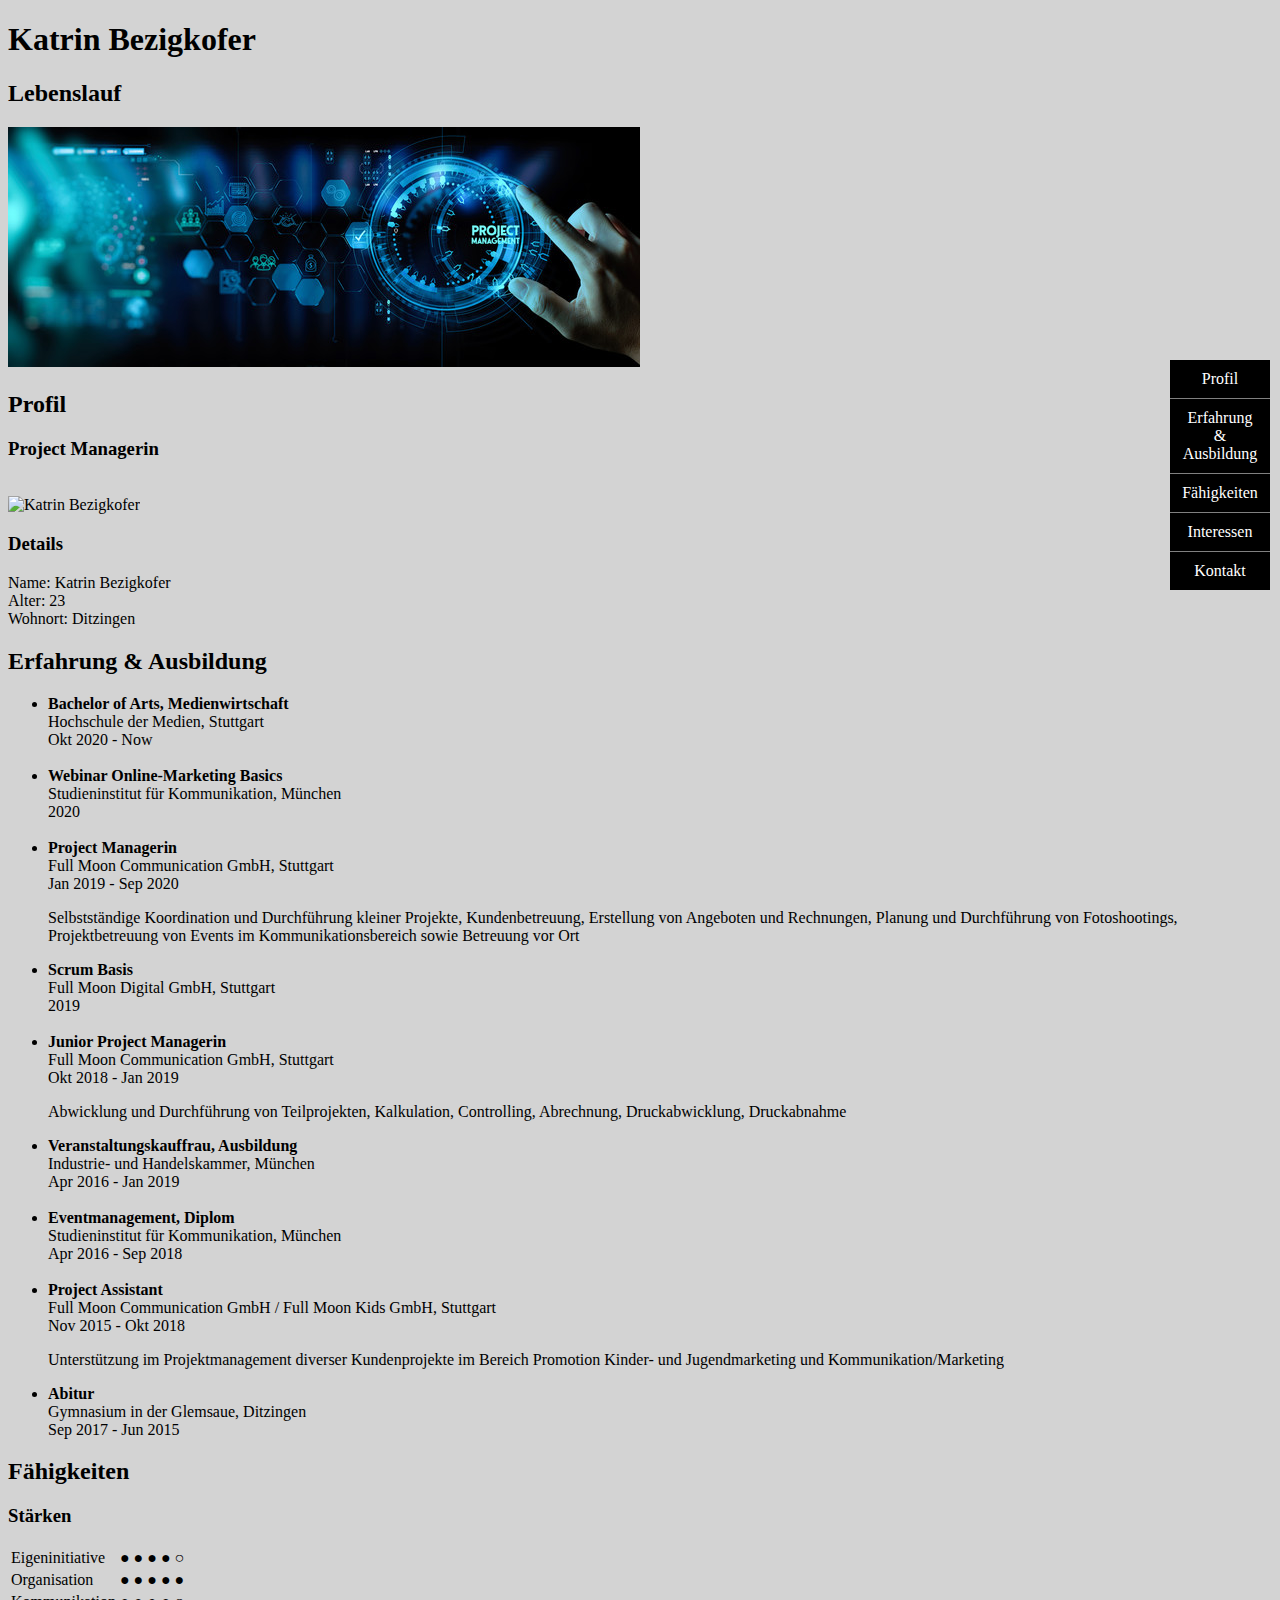
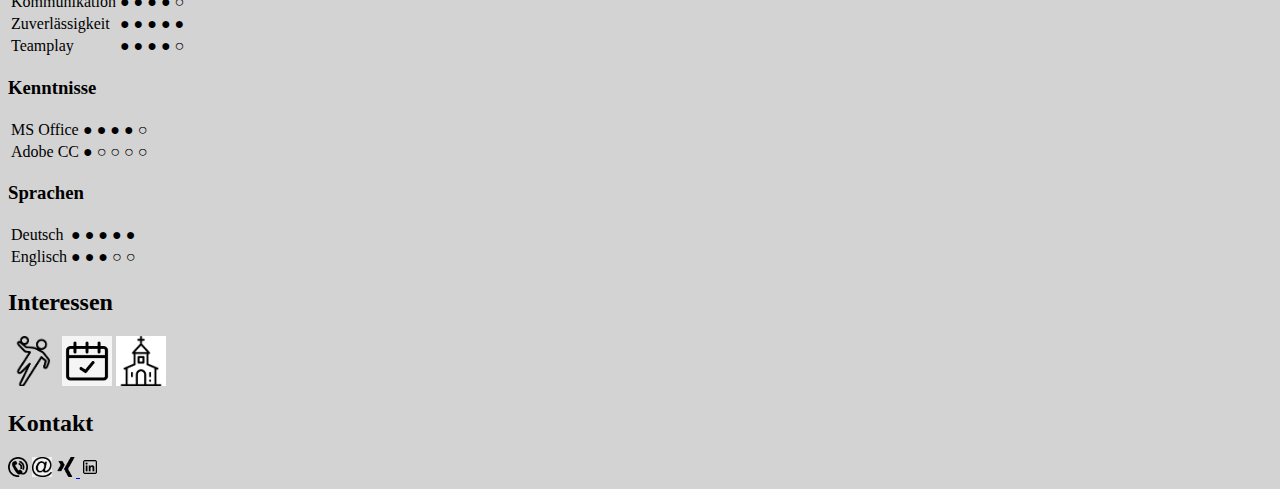
==== index.html @ ade39b4f "Grundgerüst landingpage erstellt" ====
<!DOCTYPE html>
<html>
    <head >
        <link rel="stylesheet" href="test.css">
        <title>Katrin Bezigkofer</title>
        <meta name="viewport" content="width=device-width,initial-scale=1.0"/>
        <ul id="navigation-list">
            <li>Profil</li>
            <li>Erfahrung & Ausbildung</li>
            <li>Fähigkeiten</li>
            <li>Interessen</li>
            <li>Kontakt</li>
        </ul>
    </head>
    <body>
        <h1>Katrin Bezigkofer</h1>
        <h2>Lebenslauf</h2>
        <img src="projectmanagement.jpg" alt="project management"/> 
        <div id="Profil">
            <h2>Profil</h2>
            <h3>Project Managerin</h3> <br>
            <img src="IMG_3580.JPG" alt="Katrin Bezigkofer" width="240" height="320"/> <br>
            <h3>Details</h3>
            <p>Name: Katrin Bezigkofer <br>
                Alter: 23 <br>
                Wohnort: Ditzingen
            </p>
        </div>
        <div id="Erfahrungen & Ausbildung">
            <h2>Erfahrung & Ausbildung</h2>
            <ul>
                <li><b>Bachelor of Arts, Medienwirtschaft</b>
                    <br>Hochschule der Medien, Stuttgart
                    <br>Okt 2020 - Now
                </li>
                <br>
                <li><b>Webinar Online-Marketing Basics</b>
                    <br>Studieninstitut für Kommunikation, München
                    <br>2020
                </li>
                <br>
                <li><b>Project Managerin</b>
                    <br>Full Moon Communication GmbH, Stuttgart
                    <br>Jan 2019 - Sep 2020
                    <p>Selbstständige Koordination und Durchführung
                        kleiner Projekte, Kundenbetreuung, Erstellung von
                        Angeboten und Rechnungen, Planung und
                        Durchführung von Fotoshootings,
                        Projektbetreuung von Events im
                        Kommunikationsbereich sowie Betreuung vor Ort</p>
                </li>
                <li><b>Scrum Basis</b>
                    <br>Full Moon Digital GmbH, Stuttgart
                    <br>2019
                </li>
                <br>
                <li><b>Junior Project Managerin</b>
                    <br>Full Moon Communication GmbH, Stuttgart
                    <br>Okt 2018 - Jan 2019
                    <p>Abwicklung und Durchführung von Teilprojekten,
                        Kalkulation, Controlling, Abrechnung,
                        Druckabwicklung, Druckabnahme</p>
                </li>
                <li><b>Veranstaltungskauffrau, Ausbildung</b>
                    <br>Industrie- und Handelskammer, München
                    <br>Apr 2016 - Jan 2019
                </li>
                <br>
                <li><b>Eventmanagement, Diplom</b>
                    <br>Studieninstitut für Kommunikation, München
                    <br>Apr 2016 - Sep 2018
                </li>
                <br>
                <li><b>Project Assistant</b>
                    <br>Full Moon Communication GmbH / Full Moon Kids GmbH, Stuttgart
                    <br>Nov 2015 - Okt 2018
                    <p>Unterstützung im Projektmanagement diverser
                        Kundenprojekte im Bereich Promotion Kinder- und
                        Jugendmarketing und Kommunikation/Marketing</p>
                </li>
                <li><b>Abitur</b>
                    <br>Gymnasium in der Glemsaue, Ditzingen
                    <br>Sep 2017 - Jun 2015
                </li>
            </ul>
        </div>
        <div id="Fähigkeiten, Stärken, Kenntnisse, Sprachen">
            <h2>Fähigkeiten</h2>
            <h3>Stärken</h3>
            <table> 
                <tr>
                    <td>Eigeninitiative</td>
                    <td>&#9679; &#9679; &#9679; &#9679; &#9675;</td>
                </tr>
                <tr>
                    <td>Organisation</td>
                    <td>&#9679; &#9679; &#9679; &#9679; &#9679;</td>
                </tr>
                <tr>
                    <td>Kommunikation</td>
                    <td>&#9679; &#9679; &#9679; &#9679; &#9675;</td>
                </tr>
                <tr>
                    <td>Zuverlässigkeit</td>
                    <td>&#9679; &#9679; &#9679; &#9679; &#9679;</td>
                </tr>
                <tr>
                    <td>Teamplay</td>
                    <td>&#9679; &#9679; &#9679; &#9679; &#9675;</td>
                </tr>
            </table>
            </p>
            <h3>Kenntnisse</h3>
            <table> 
                <tr>
                    <td>MS Office</td>
                    <td>&#9679; &#9679; &#9679; &#9679; &#9675;</td>
                </tr>
                <tr>
                    <td>Adobe CC</td>
                    <td>&#9679; &#9675; &#9675; &#9675; &#9675;</td>
            </table>
            <h3>Sprachen</h3>
            <table> 
                <tr>
                    <td>Deutsch</td>
                    <td>&#9679; &#9679; &#9679; &#9679; &#9679;</td>
                </tr>
                <tr>
                    <td>Englisch</td>
                    <td>&#9679; &#9679; &#9679; &#9675; &#9675;</td>
            </table>
        </div>
        <div id="Interessen">
            <h2>Interessen</h2>
            <img src="handball_icon.PNG" alt="Handballspieler" width="50" height="50"/>
            <img src="events_icon.JPG" alt="Kalender" width="50" height="50"/> 
            <img src="kirche_icon.png" alt="Kirche" width="50" height="50"/>
        </div>
    </body>
    <footer>
        <div id="Kontakt">
            <h2>Kontakt</h2>
            <img src="telefon_icon.png" alt="Telefonnummer" width="20" height="20"/>
            <img src="mail_icon.png" alt="Mail-Adresse" width="20" height="20"/>
            <a href="https://www.xing.com/profile/Katrin_Bezigkofer/cv"><img src="xing_icon.png" alt="Xing-Account" width="20" height="20"/>
            <a href="https://www.linkedin.com/in/katrin-bezigkofer-0893711ab"><img src="linkedin_icon.png" alt="LinkedIn-Account" width="20" height="20"/>
        </div>
    </footer>
</html>
---- test.css ----
body {
    background-color: lightgray;
}

#navigation-list {
    width: 100px;
    margin: 0;
    padding: 0;
    position: fixed; 
    top: 40%; 
    right: 10px; 
}

#navigation-list li {
    text-align: center;
    display: block;
    color: white;
    background-color: black;
    border-bottom: 1px solid gray;
    padding: 10px;
}

#navigation-list li:last-child {
    border-bottom: none;
}
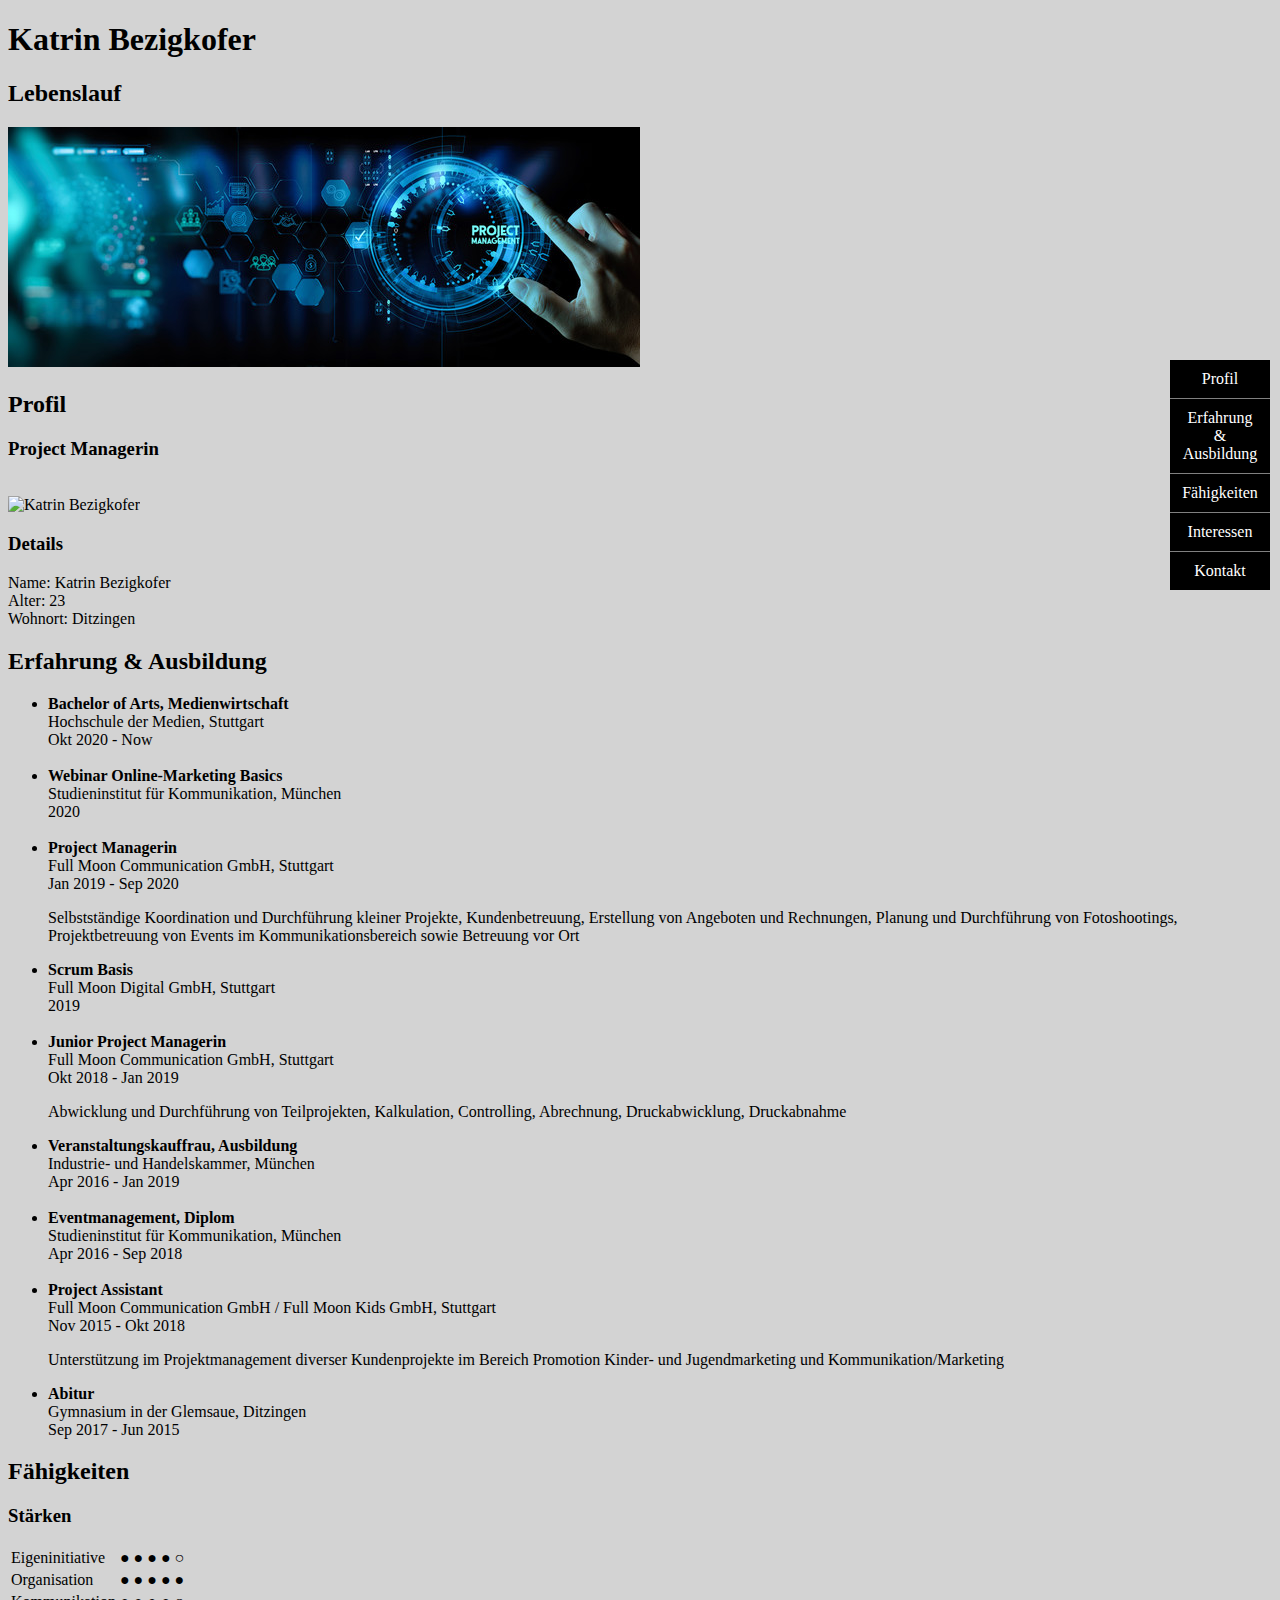
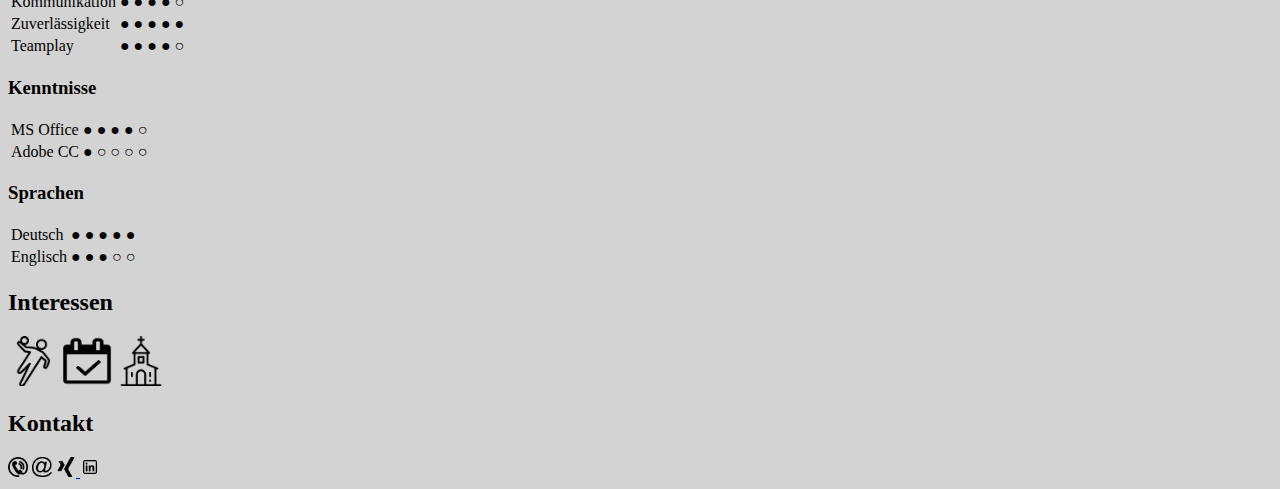
==== commit 0faa4c85: "icons Interessen freigestellt" ====
--- a/index.html
+++ b/index.html
@@ -134,8 +134,8 @@
         <div id="Interessen">
             <h2>Interessen</h2>
             <img src="handball_icon.PNG" alt="Handballspieler" width="50" height="50"/>
-            <img src="events_icon.JPG" alt="Kalender" width="50" height="50"/> 
-            <img src="kirche_icon.png" alt="Kirche" width="50" height="50"/>
+            <img src="icon_events.png" alt="Kalender" width="50" height="50"/> 
+            <img src="icon_kirche.png" alt="Kirche" width="50" height="50"/>
         </div>
     </body>
     <footer>
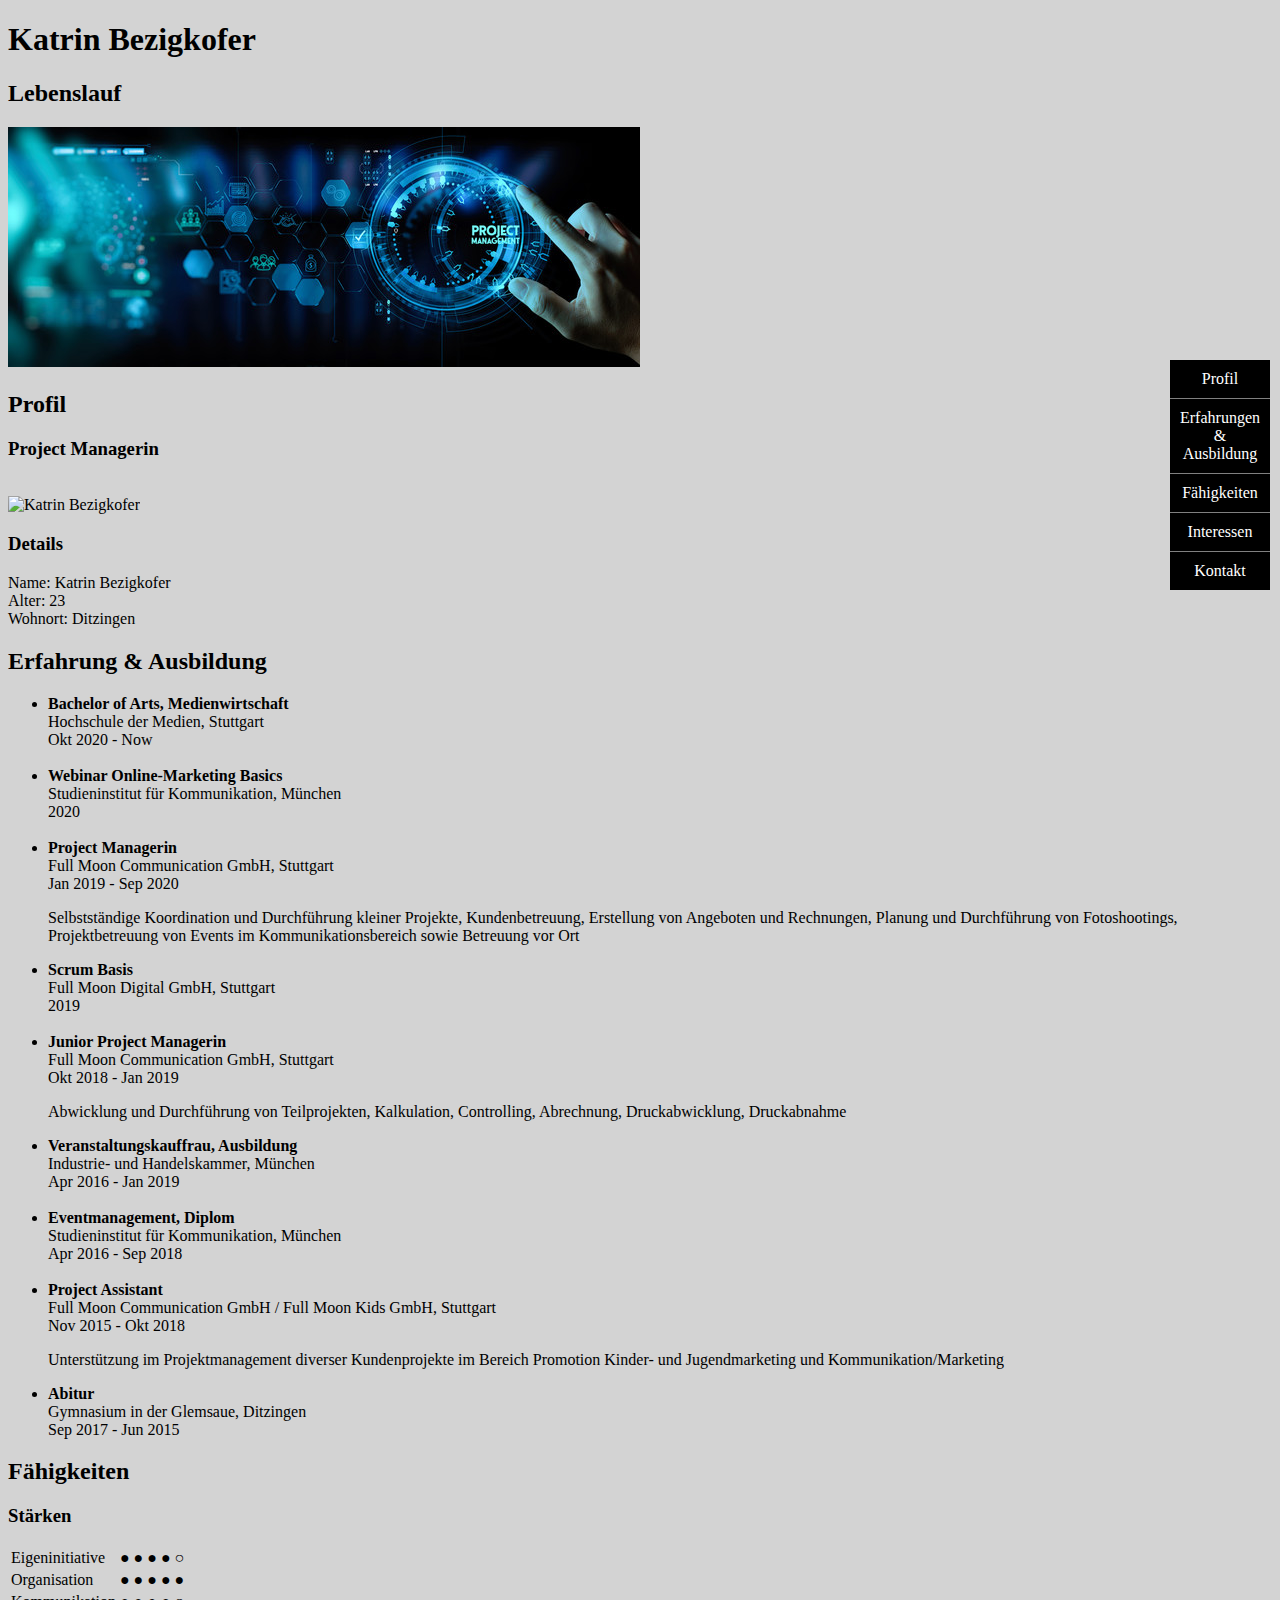
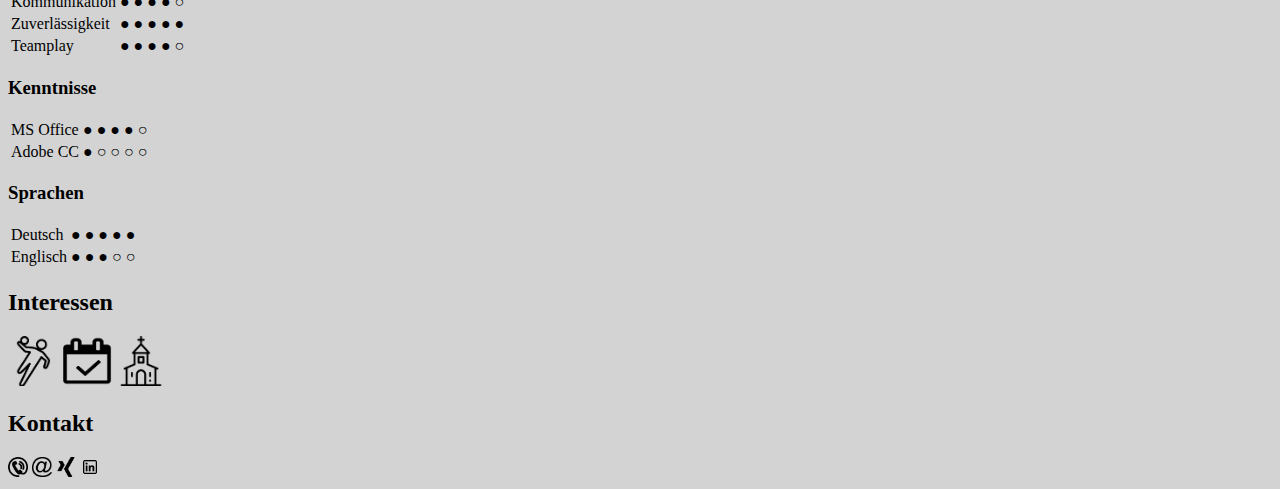
==== commit c8fc0c76: "Navigation Verlinkungen hinzugefügt" ====
--- a/index.html
+++ b/index.html
@@ -5,11 +5,12 @@
         <title>Katrin Bezigkofer</title>
         <meta name="viewport" content="width=device-width,initial-scale=1.0"/>
         <ul id="navigation-list">
-            <li>Profil</li>
-            <li>Erfahrung & Ausbildung</li>
-            <li>Fähigkeiten</li>
-            <li>Interessen</li>
-            <li>Kontakt</li>
+            <li><a href="#Profil">Profil</a>
+            </li>
+            <li><a href="#Erfahrungen & Ausbildung">Erfahrungen & Ausbildung</a></li>
+            <li><a href="#Fähigkeiten">Fähigkeiten</a></li>
+            <li><a href="#Interessen">Interessen</a></li>
+            <li><a href="#Kontakt">Kontakt</a></li>
         </ul>
     </head>
     <body>
@@ -84,7 +85,7 @@
                 </li>
             </ul>
         </div>
-        <div id="Fähigkeiten, Stärken, Kenntnisse, Sprachen">
+        <div id="Fähigkeiten">
             <h2>Fähigkeiten</h2>
             <h3>Stärken</h3>
             <table> 
--- a/test.css
+++ b/test.css
@@ -20,6 +20,17 @@
     padding: 10px;
 }
 
+#navigation-list li a {
+    list-style-type: none;
+}
+
 #navigation-list li:last-child {
     border-bottom: none;
 }
+
+a {
+    color:white;
+    text-decoration: none; /* no underline */
+    width: 100%;
+    height: 100%;
+  }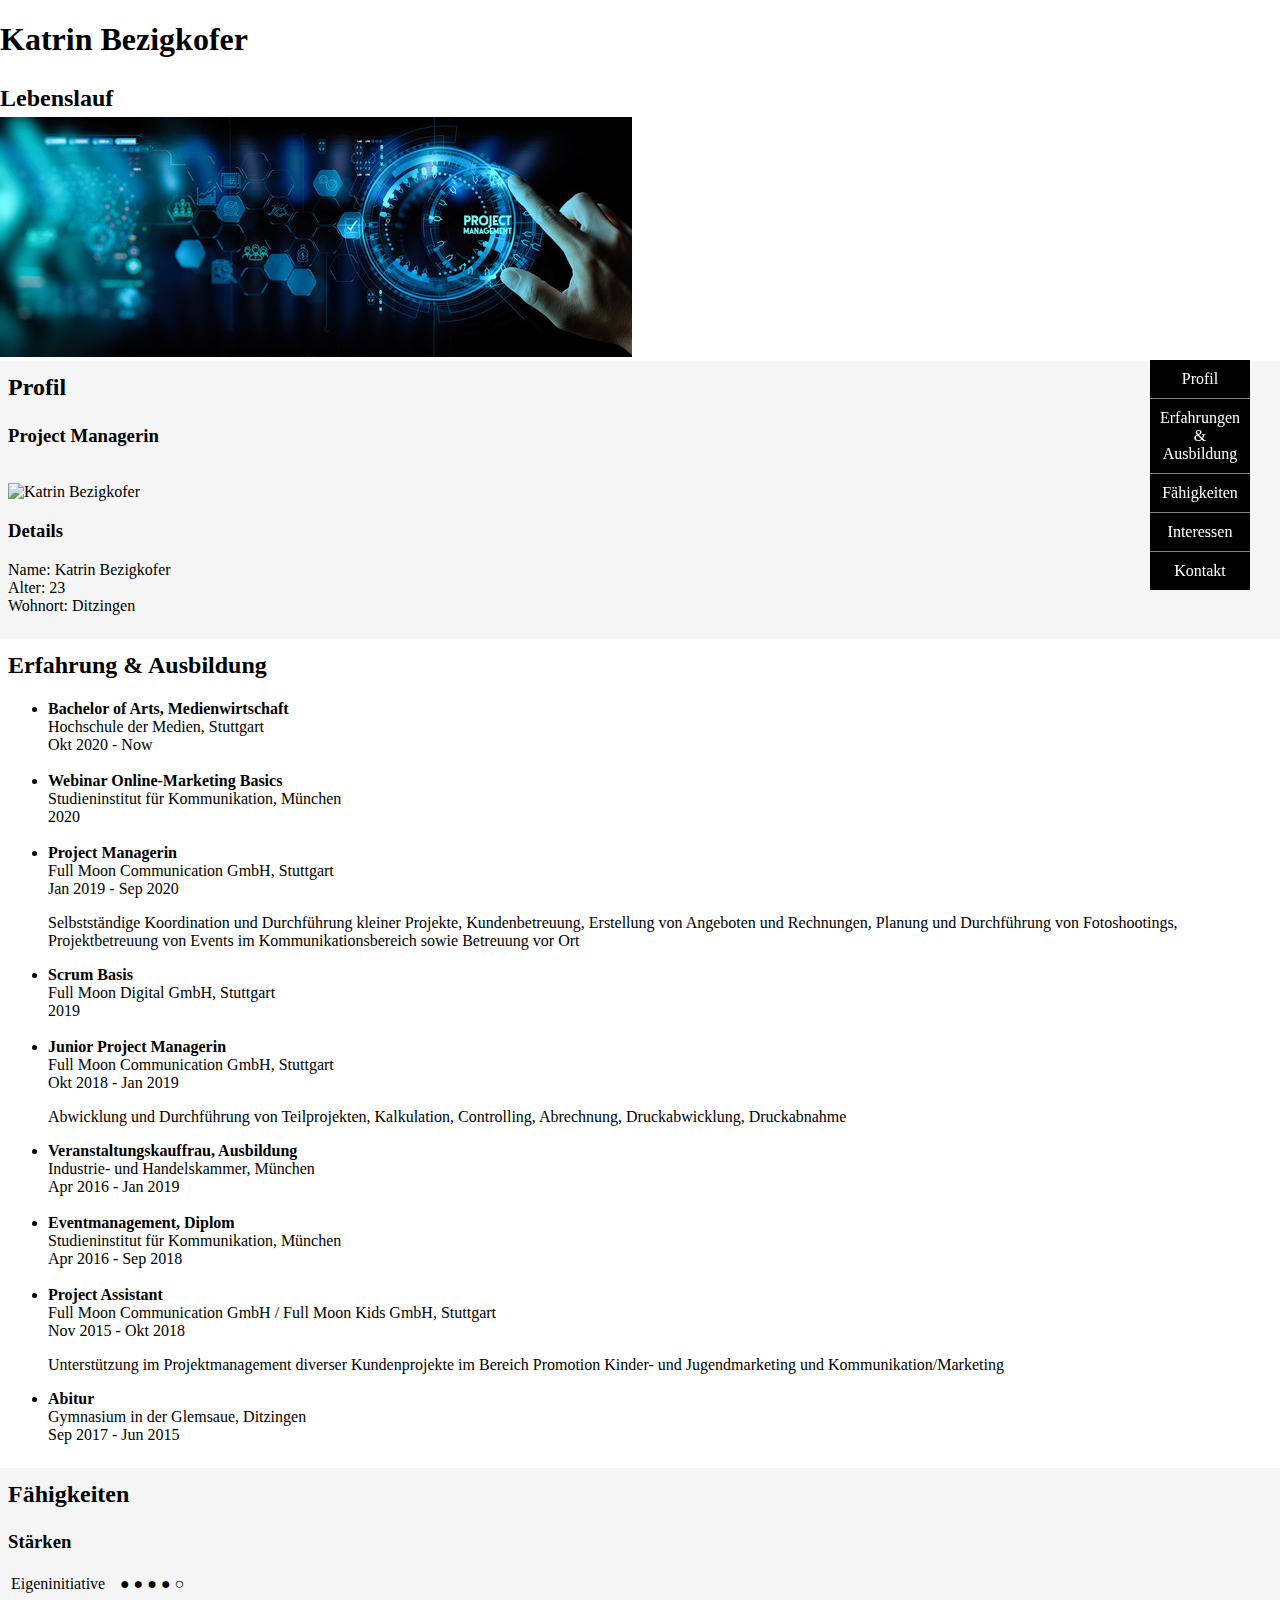
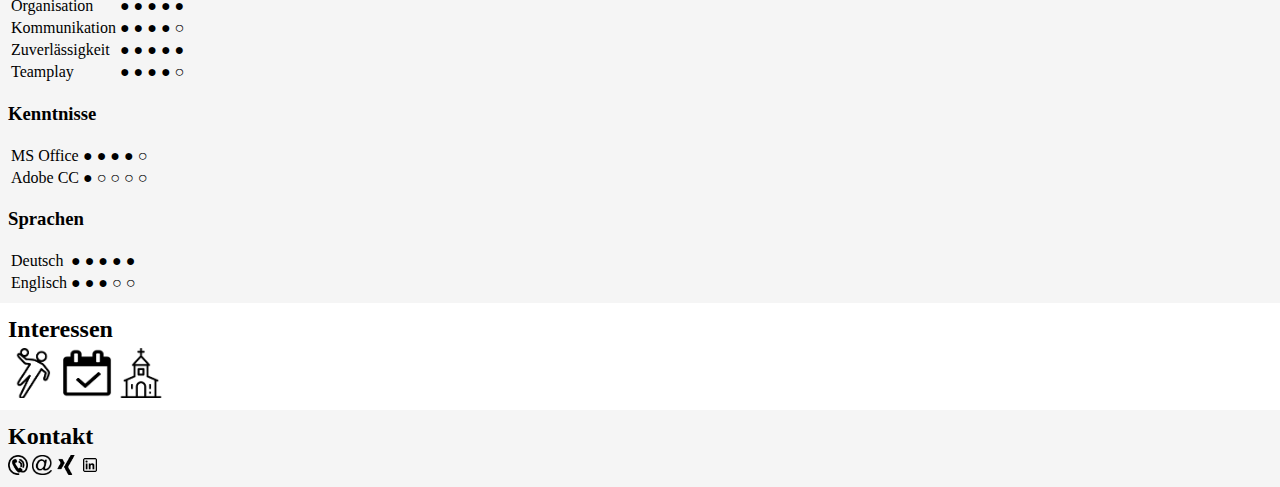
==== commit 7054d00d: "Navigationsleiste farblich angepasst, Blocksätze farblich angepasst" ====
--- a/index.html
+++ b/index.html
@@ -4,20 +4,19 @@
         <link rel="stylesheet" href="test.css">
         <title>Katrin Bezigkofer</title>
         <meta name="viewport" content="width=device-width,initial-scale=1.0"/>
-        <ul id="navigation-list">
-            <li><a href="#Profil">Profil</a>
-            </li>
-            <li><a href="#Erfahrungen & Ausbildung">Erfahrungen & Ausbildung</a></li>
-            <li><a href="#Fähigkeiten">Fähigkeiten</a></li>
-            <li><a href="#Interessen">Interessen</a></li>
-            <li><a href="#Kontakt">Kontakt</a></li>
+        <ul class="navigation-list">
+            <a href="#Profil"><li>Profil</li></a>
+            <a href="#Erfahrungen & Ausbildung"><li>Erfahrungen & Ausbildung</li></a>
+            <a href="#Fähigkeiten"><li>Fähigkeiten</li></a>
+            <a href="#Interessen"><li>Interessen</li></a>
+            <a href="#Kontakt"><li>Kontakt</li></a>
         </ul>
     </head>
     <body>
         <h1>Katrin Bezigkofer</h1>
         <h2>Lebenslauf</h2>
-        <img src="projectmanagement.jpg" alt="project management"/> 
-        <div id="Profil">
+        <img src="projectmanagement.jpg" alt="project management"/>     
+        <div class="light-background" id="Profil">
             <h2>Profil</h2>
             <h3>Project Managerin</h3> <br>
             <img src="IMG_3580.JPG" alt="Katrin Bezigkofer" width="240" height="320"/> <br>
@@ -85,7 +84,7 @@
                 </li>
             </ul>
         </div>
-        <div id="Fähigkeiten">
+        <div class="light-background" id="Fähigkeiten">
             <h2>Fähigkeiten</h2>
             <h3>Stärken</h3>
             <table> 
@@ -140,7 +139,7 @@
         </div>
     </body>
     <footer>
-        <div id="Kontakt">
+        <div class="light-background" id="Kontakt">
             <h2>Kontakt</h2>
             <img src="telefon_icon.png" alt="Telefonnummer" width="20" height="20"/>
             <img src="mail_icon.png" alt="Mail-Adresse" width="20" height="20"/>
--- a/test.css
+++ b/test.css
@@ -1,36 +1,59 @@
-body {
-    background-color: lightgray;
+body{
+    margin:0;
 }
 
-#navigation-list {
+div{
+    padding: 8px;
+    margin: 0;
+}
+
+h2 {
+    margin:0;
+    padding-top: 5px;
+    padding-bottom: 5px;
+}
+
+.light-background {
+    background-color: whitesmoke;
+}
+
+.navigation-list {
     width: 100px;
     margin: 0;
     padding: 0;
     position: fixed; 
     top: 40%; 
-    right: 10px; 
+    right: 30px; 
 }
 
-#navigation-list li {
+.navigation-list a li {
     text-align: center;
     display: block;
     color: white;
     background-color: black;
-    border-bottom: 1px solid gray;
     padding: 10px;
 }
 
-#navigation-list li a {
-    list-style-type: none;
+.navigation-list a li:hover {
+    background-color: #66CCCC;
+    color: black;
 }
 
-#navigation-list li:last-child {
+.navigation-list a {
+    margin: 0px;
+    display: block; 
+    width: 100%; 
+    height: 100%;
+    border-bottom: 1px solid grey;
+}
+
+.navigation-list a:last-child {
     border-bottom: none;
 }
 
 a {
     color:white;
-    text-decoration: none; /* no underline */
+    text-decoration: none;
     width: 100%;
     height: 100%;
-  }+}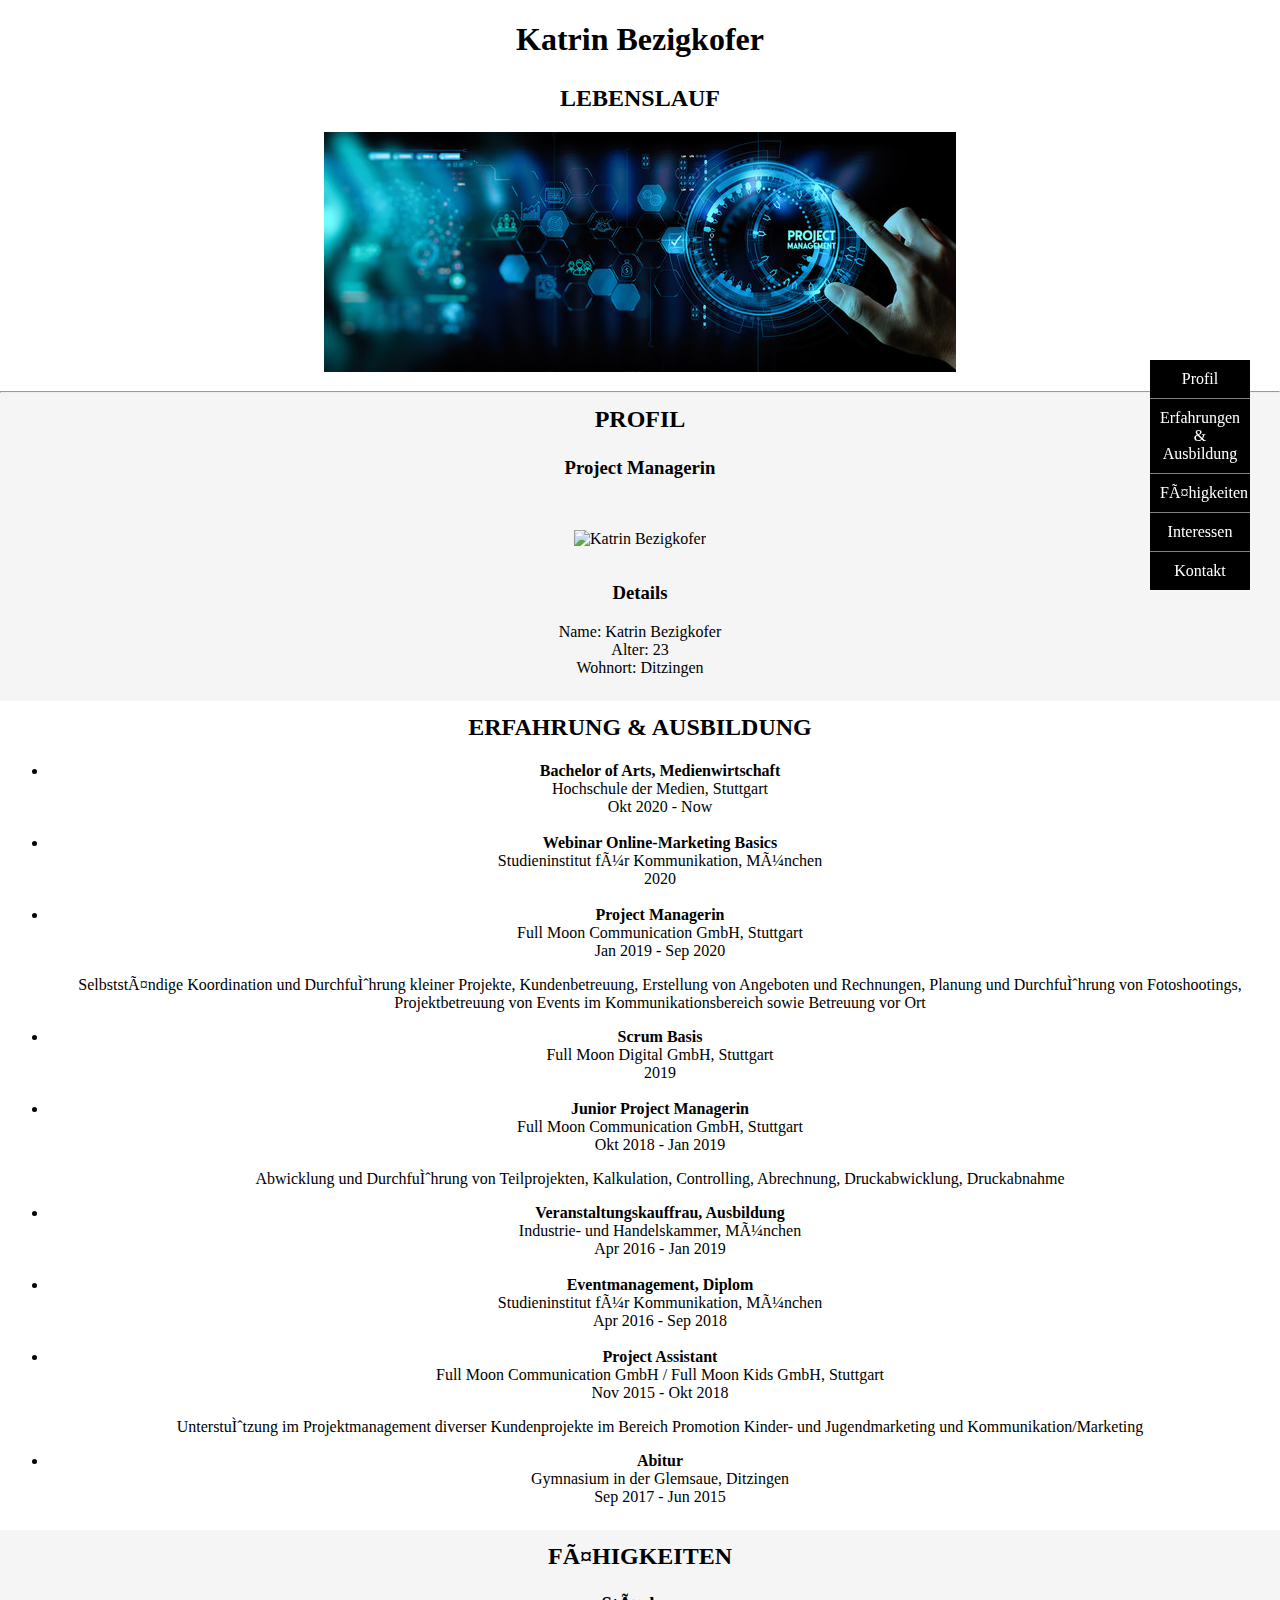
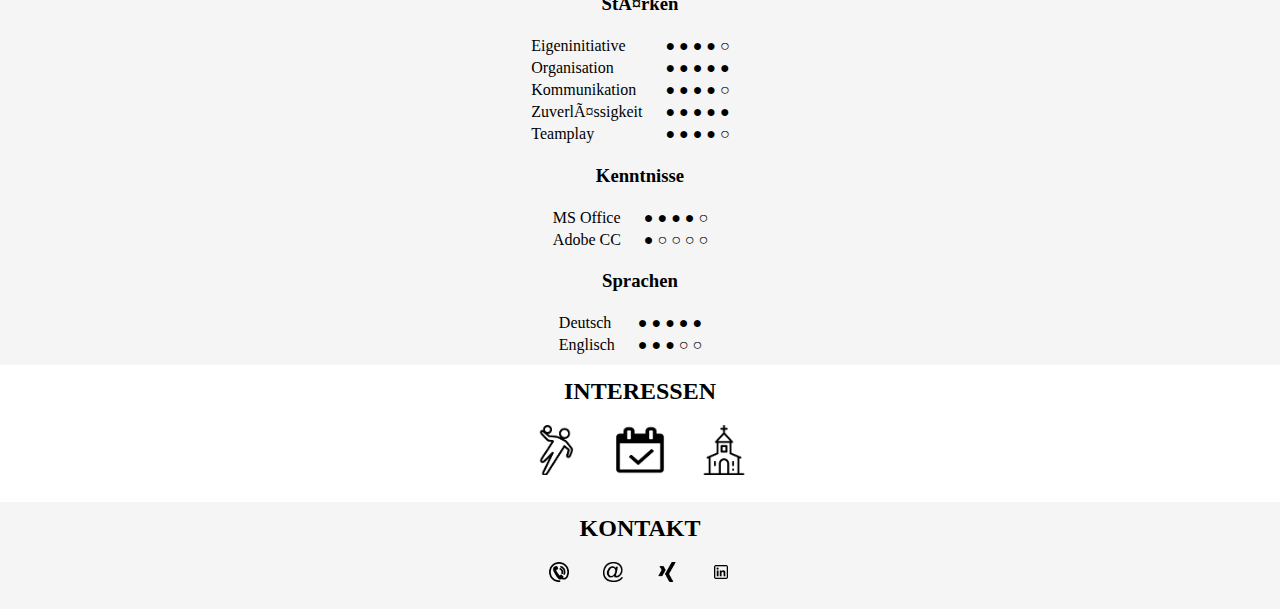
==== commit b927e928: "zentriert, Abstand bei Bildern eingefügt, div in section geändert, b in strong geänderrt, Schriftart" ====
--- a/index.html
+++ b/index.html
@@ -3,7 +3,11 @@
     <head >
         <link rel="stylesheet" href="test.css">
         <title>Katrin Bezigkofer</title>
+        <meta charset=utf-8">
         <meta name="viewport" content="width=device-width,initial-scale=1.0"/>
+    </head>
+
+    <body>
         <ul class="navigation-list">
             <a href="#Profil"><li>Profil</li></a>
             <a href="#Erfahrungen & Ausbildung"><li>Erfahrungen & Ausbildung</li></a>
@@ -11,35 +15,38 @@
             <a href="#Interessen"><li>Interessen</li></a>
             <a href="#Kontakt"><li>Kontakt</li></a>
         </ul>
-    </head>
-    <body>
+
         <h1>Katrin Bezigkofer</h1>
         <h2>Lebenslauf</h2>
-        <img src="projectmanagement.jpg" alt="project management"/>     
-        <div class="light-background" id="Profil">
+        <img src="images/projectmanagement.jpg" alt="project management"/> 
+
+        <hr> 
+
+        <section class="light-background" id="Profil">
             <h2>Profil</h2>
             <h3>Project Managerin</h3> <br>
-            <img src="IMG_3580.JPG" alt="Katrin Bezigkofer" width="240" height="320"/> <br>
+            <img src="images/IMG_3580.JPG" alt="Katrin Bezigkofer" width="240" height="320"/> <br>
             <h3>Details</h3>
             <p>Name: Katrin Bezigkofer <br>
                 Alter: 23 <br>
                 Wohnort: Ditzingen
             </p>
-        </div>
-        <div id="Erfahrungen & Ausbildung">
+        </section>
+
+        <section id="Erfahrungen & Ausbildung">
             <h2>Erfahrung & Ausbildung</h2>
             <ul>
-                <li><b>Bachelor of Arts, Medienwirtschaft</b>
+                <li><strong>Bachelor of Arts, Medienwirtschaft</strong>
                     <br>Hochschule der Medien, Stuttgart
                     <br>Okt 2020 - Now
                 </li>
                 <br>
-                <li><b>Webinar Online-Marketing Basics</b>
+                <li><strong>Webinar Online-Marketing Basics</strong>
                     <br>Studieninstitut für Kommunikation, München
                     <br>2020
                 </li>
                 <br>
-                <li><b>Project Managerin</b>
+                <li><strong>Project Managerin</strong>
                     <br>Full Moon Communication GmbH, Stuttgart
                     <br>Jan 2019 - Sep 2020
                     <p>Selbstständige Koordination und Durchführung
@@ -49,42 +56,43 @@
                         Projektbetreuung von Events im
                         Kommunikationsbereich sowie Betreuung vor Ort</p>
                 </li>
-                <li><b>Scrum Basis</b>
+                <li><strong>Scrum Basis</strong>
                     <br>Full Moon Digital GmbH, Stuttgart
                     <br>2019
                 </li>
                 <br>
-                <li><b>Junior Project Managerin</b>
+                <li><strong>Junior Project Managerin</strong>
                     <br>Full Moon Communication GmbH, Stuttgart
                     <br>Okt 2018 - Jan 2019
                     <p>Abwicklung und Durchführung von Teilprojekten,
                         Kalkulation, Controlling, Abrechnung,
                         Druckabwicklung, Druckabnahme</p>
                 </li>
-                <li><b>Veranstaltungskauffrau, Ausbildung</b>
+                <li><strong>Veranstaltungskauffrau, Ausbildung</strong>
                     <br>Industrie- und Handelskammer, München
                     <br>Apr 2016 - Jan 2019
                 </li>
                 <br>
-                <li><b>Eventmanagement, Diplom</b>
+                <li><strong>Eventmanagement, Diplom</strong>
                     <br>Studieninstitut für Kommunikation, München
                     <br>Apr 2016 - Sep 2018
                 </li>
                 <br>
-                <li><b>Project Assistant</b>
+                <li><strong>Project Assistant</strong>
                     <br>Full Moon Communication GmbH / Full Moon Kids GmbH, Stuttgart
                     <br>Nov 2015 - Okt 2018
                     <p>Unterstützung im Projektmanagement diverser
                         Kundenprojekte im Bereich Promotion Kinder- und
                         Jugendmarketing und Kommunikation/Marketing</p>
                 </li>
-                <li><b>Abitur</b>
+                <li><strong>Abitur</strong>
                     <br>Gymnasium in der Glemsaue, Ditzingen
                     <br>Sep 2017 - Jun 2015
                 </li>
             </ul>
-        </div>
-        <div class="light-background" id="Fähigkeiten">
+        </section>
+
+        <section class="light-background" id="Fähigkeiten">
             <h2>Fähigkeiten</h2>
             <h3>Stärken</h3>
             <table> 
@@ -130,21 +138,23 @@
                     <td>Englisch</td>
                     <td>&#9679; &#9679; &#9679; &#9675; &#9675;</td>
             </table>
-        </div>
-        <div id="Interessen">
+        </section>
+
+        <section id="Interessen">
             <h2>Interessen</h2>
-            <img src="handball_icon.PNG" alt="Handballspieler" width="50" height="50"/>
-            <img src="icon_events.png" alt="Kalender" width="50" height="50"/> 
-            <img src="icon_kirche.png" alt="Kirche" width="50" height="50"/>
-        </div>
+            <img src="images/handball_icon.PNG" alt="Handballspieler" width="50" height="50"/>
+            <img src="images/icon_events.png" alt="Kalender" width="50" height="50"/> 
+            <img src="images/icon_kirche.png" alt="Kirche" width="50" height="50"/>
+        </section>
     </body>
+
     <footer>
-        <div class="light-background" id="Kontakt">
+        <section class="light-background" id="Kontakt">
             <h2>Kontakt</h2>
-            <img src="telefon_icon.png" alt="Telefonnummer" width="20" height="20"/>
-            <img src="mail_icon.png" alt="Mail-Adresse" width="20" height="20"/>
-            <a href="https://www.xing.com/profile/Katrin_Bezigkofer/cv"><img src="xing_icon.png" alt="Xing-Account" width="20" height="20"/>
-            <a href="https://www.linkedin.com/in/katrin-bezigkofer-0893711ab"><img src="linkedin_icon.png" alt="LinkedIn-Account" width="20" height="20"/>
-        </div>
+            <img src="images/telefon_icon.png" alt="Telefonnummer" width="20" height="20"/>
+            <img src="images/mail_icon.png" alt="Mail-Adresse" width="20" height="20"/>
+            <a href="https://www.xing.com/profile/Katrin_Bezigkofer/cv" target="_blank"><img src="images/xing_icon.png" alt="Xing-Account" width="20" height="20"/>
+            <a href="https://www.linkedin.com/in/katrin-bezigkofer-0893711ab" target="_blank"><img src="images/linkedin_icon.png" alt="LinkedIn-Account" width="20" height="20"/>
+            </section>
     </footer>
 </html>--- a/test.css
+++ b/test.css
@@ -1,8 +1,13 @@
+*{
+    font-family: PT Sans;
+    text-align: center;
+}
+
 body{
     margin:0;
 }
 
-div{
+section{
     padding: 8px;
     margin: 0;
 }
@@ -11,10 +16,35 @@
     margin:0;
     padding-top: 5px;
     padding-bottom: 5px;
+    font-family: Arial Narrow;
+    text-transform: uppercase;
 }
 
 .light-background {
     background-color: whitesmoke;
+}
+
+hr {
+    margin: 0;
+    color: lightgray;
+}
+
+table {
+    margin-left: auto;
+    margin-right: auto;
+}
+
+td {
+    text-align: left;
+    padding-right: 20px;
+}
+
+img{
+    margin: 15px;
+}
+
+td:last-child{
+    margin-right: 0;
 }
 
 .navigation-list {
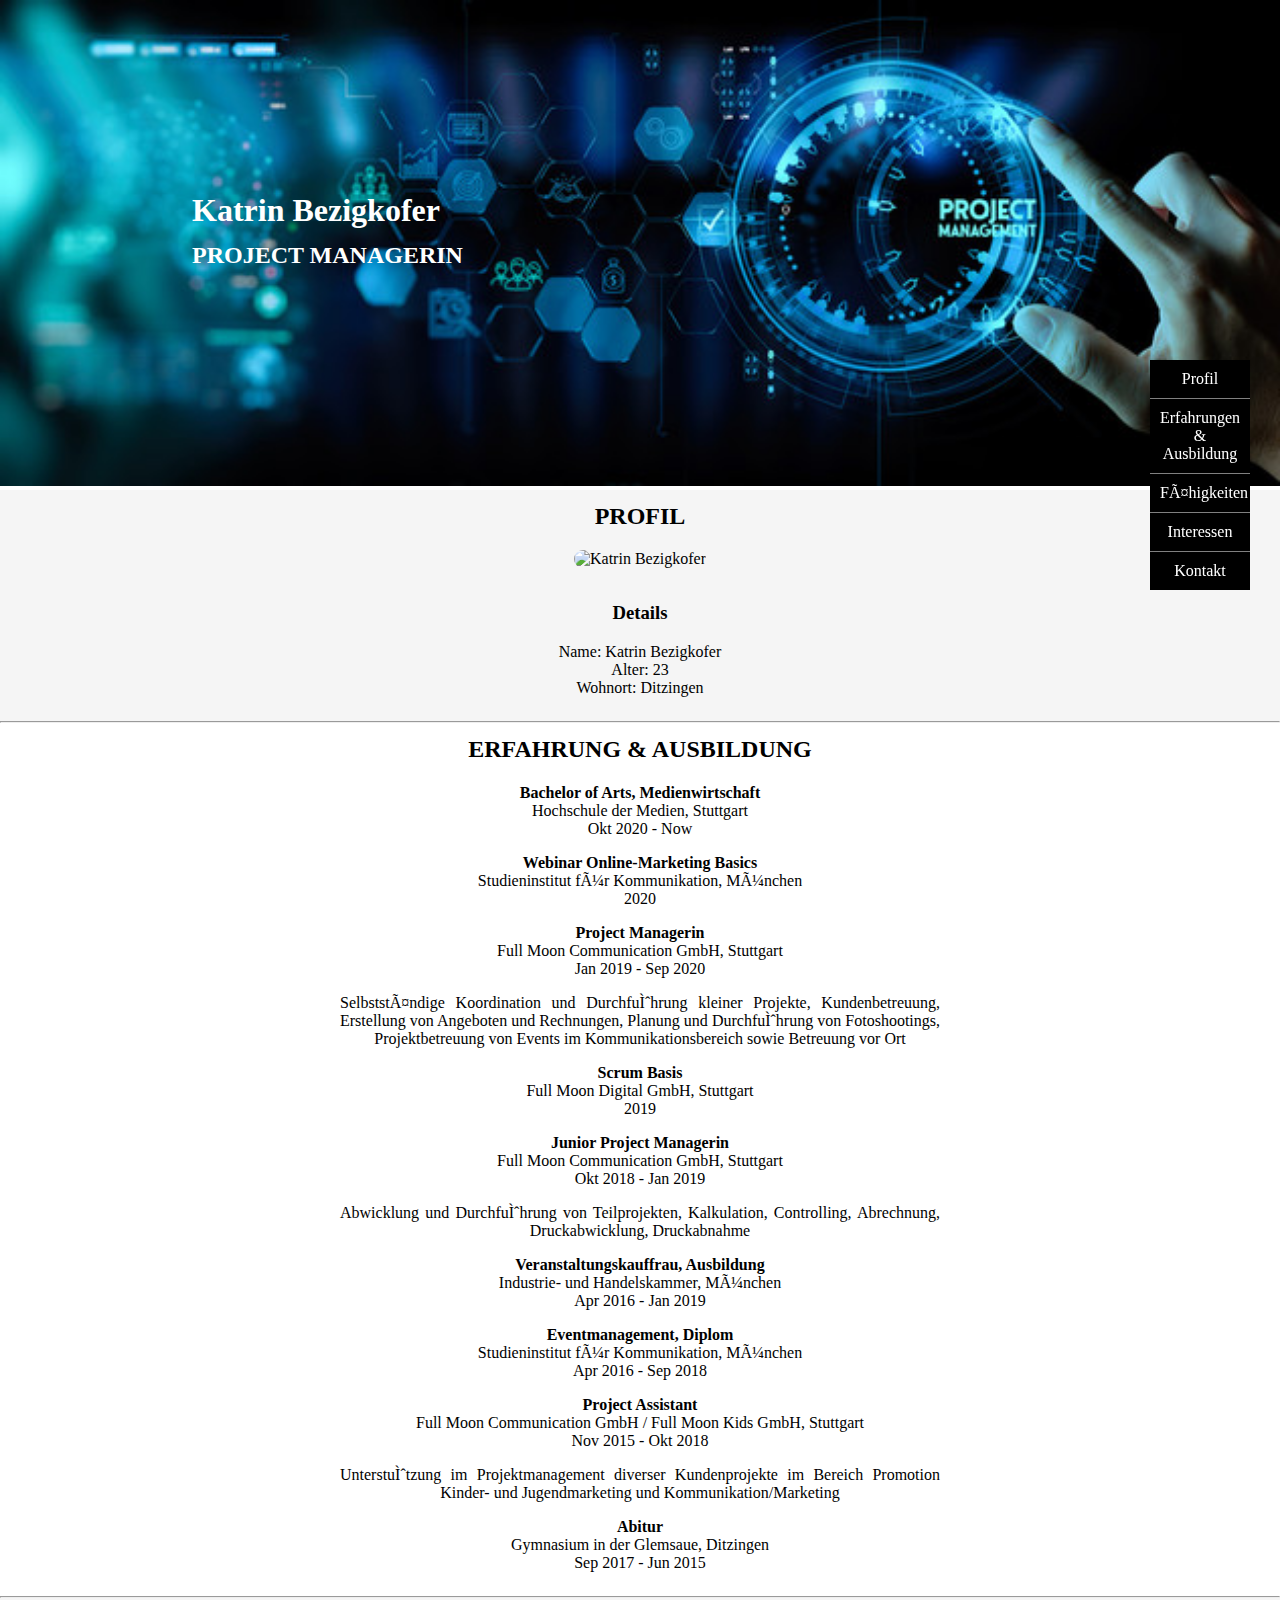
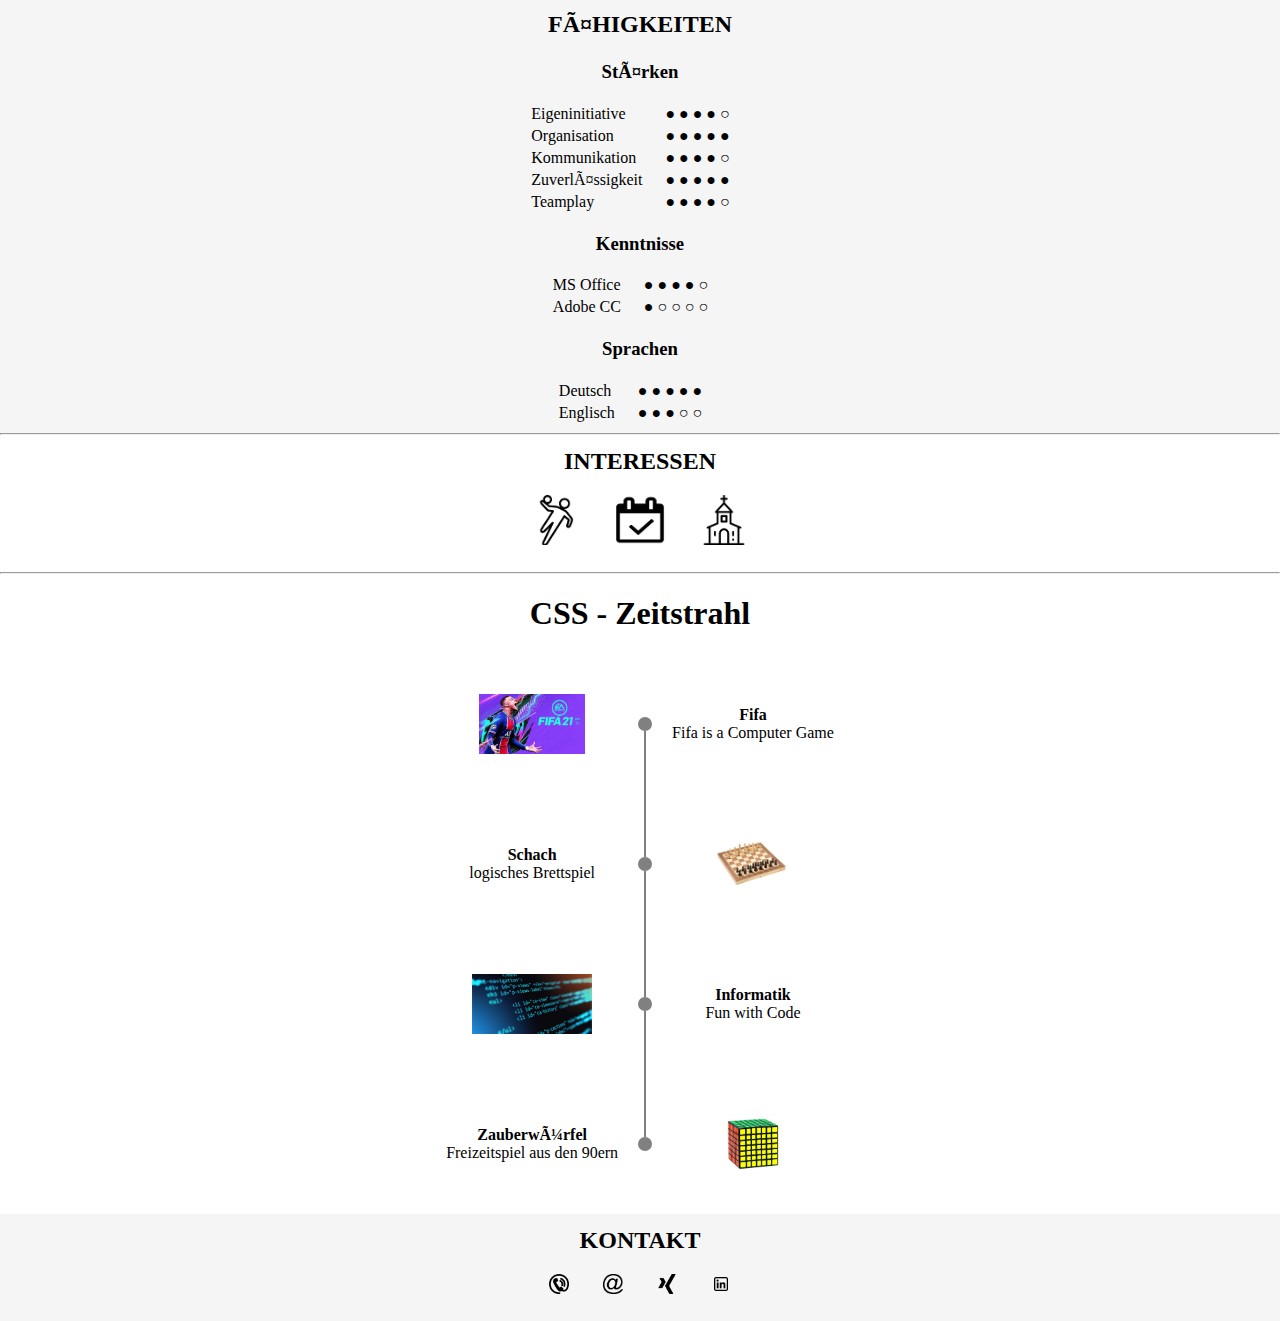
==== commit 83d78fe2: "Zeitleiste hinzugefügt" ====
--- a/index.html
+++ b/index.html
@@ -16,81 +16,85 @@
             <a href="#Kontakt"><li>Kontakt</li></a>
         </ul>
 
-        <h1>Katrin Bezigkofer</h1>
-        <h2>Lebenslauf</h2>
-        <img src="images/projectmanagement.jpg" alt="project management"/> 
-
-        <hr> 
+        <h1 class="titelschrift titel-name">Katrin Bezigkofer</h1>
+        <h2 class="titelschrift titel-bezeichnung">Project Managerin</h2>
+        <img class="startbild" src="images/projectmanagement.jpg" alt="project management"/>
 
         <section class="light-background" id="Profil">
             <h2>Profil</h2>
-            <h3>Project Managerin</h3> <br>
-            <img src="images/IMG_3580.JPG" alt="Katrin Bezigkofer" width="240" height="320"/> <br>
+            <img class="circle" src="images/IMG_3580.JPG" alt="Katrin Bezigkofer"/> <br>
             <h3>Details</h3>
-            <p>Name: Katrin Bezigkofer <br>
+            <p class="linksbündig">Name: Katrin Bezigkofer <br>
                 Alter: 23 <br>
                 Wohnort: Ditzingen
             </p>
         </section>
 
+        <hr> 
+
         <section id="Erfahrungen & Ausbildung">
             <h2>Erfahrung & Ausbildung</h2>
-            <ul>
-                <li><strong>Bachelor of Arts, Medienwirtschaft</strong>
-                    <br>Hochschule der Medien, Stuttgart
-                    <br>Okt 2020 - Now
-                </li>
-                <br>
-                <li><strong>Webinar Online-Marketing Basics</strong>
-                    <br>Studieninstitut für Kommunikation, München
-                    <br>2020
-                </li>
-                <br>
-                <li><strong>Project Managerin</strong>
-                    <br>Full Moon Communication GmbH, Stuttgart
-                    <br>Jan 2019 - Sep 2020
-                    <p>Selbstständige Koordination und Durchführung
-                        kleiner Projekte, Kundenbetreuung, Erstellung von
-                        Angeboten und Rechnungen, Planung und
-                        Durchführung von Fotoshootings,
-                        Projektbetreuung von Events im
-                        Kommunikationsbereich sowie Betreuung vor Ort</p>
-                </li>
-                <li><strong>Scrum Basis</strong>
-                    <br>Full Moon Digital GmbH, Stuttgart
-                    <br>2019
-                </li>
-                <br>
-                <li><strong>Junior Project Managerin</strong>
-                    <br>Full Moon Communication GmbH, Stuttgart
-                    <br>Okt 2018 - Jan 2019
-                    <p>Abwicklung und Durchführung von Teilprojekten,
-                        Kalkulation, Controlling, Abrechnung,
-                        Druckabwicklung, Druckabnahme</p>
-                </li>
-                <li><strong>Veranstaltungskauffrau, Ausbildung</strong>
-                    <br>Industrie- und Handelskammer, München
-                    <br>Apr 2016 - Jan 2019
-                </li>
-                <br>
-                <li><strong>Eventmanagement, Diplom</strong>
-                    <br>Studieninstitut für Kommunikation, München
-                    <br>Apr 2016 - Sep 2018
-                </li>
-                <br>
-                <li><strong>Project Assistant</strong>
-                    <br>Full Moon Communication GmbH / Full Moon Kids GmbH, Stuttgart
-                    <br>Nov 2015 - Okt 2018
-                    <p>Unterstützung im Projektmanagement diverser
-                        Kundenprojekte im Bereich Promotion Kinder- und
-                        Jugendmarketing und Kommunikation/Marketing</p>
-                </li>
-                <li><strong>Abitur</strong>
-                    <br>Gymnasium in der Glemsaue, Ditzingen
-                    <br>Sep 2017 - Jun 2015
-                </li>
-            </ul>
-        </section>
+            <p><strong>Bachelor of Arts, Medienwirtschaft</strong>
+                <br>Hochschule der Medien, Stuttgart
+                <br>Okt 2020 - Now
+            </p>
+               
+            <p><strong>Webinar Online-Marketing Basics</strong>
+                <br>Studieninstitut für Kommunikation, München
+                <br>2020
+            </p>
+    
+            <p><strong>Project Managerin</strong>
+                <br>Full Moon Communication GmbH, Stuttgart
+                <br>Jan 2019 - Sep 2020
+                <p class="blockabsatz">Selbstständige Koordination und Durchführung
+                    kleiner Projekte, Kundenbetreuung, Erstellung von
+                    Angeboten und Rechnungen, Planung und
+                    Durchführung von Fotoshootings,
+                    Projektbetreuung von Events im
+                    Kommunikationsbereich sowie Betreuung vor Ort
+                </p>
+            </p>
+
+            <p><strong>Scrum Basis</strong>
+                <br>Full Moon Digital GmbH, Stuttgart
+                <br>2019
+            </p>
+                
+            <p><strong>Junior Project Managerin</strong>
+                <br>Full Moon Communication GmbH, Stuttgart
+                <br>Okt 2018 - Jan 2019
+                <p class="blockabsatz">Abwicklung und Durchführung von Teilprojekten,
+                    Kalkulation, Controlling, Abrechnung,
+                    Druckabwicklung, Druckabnahme</p>
+            </p>
+
+            <p><strong>Veranstaltungskauffrau, Ausbildung</strong>
+                <br>Industrie- und Handelskammer, München
+                <br>Apr 2016 - Jan 2019
+            </p>
+            
+            <p><strong>Eventmanagement, Diplom</strong>
+                <br>Studieninstitut für Kommunikation, München
+                <br>Apr 2016 - Sep 2018
+            </p>
+            
+            <p><strong>Project Assistant</strong>
+                <br>Full Moon Communication GmbH / Full Moon Kids GmbH, Stuttgart
+                <br>Nov 2015 - Okt 2018
+                <p class="blockabsatz">Unterstützung im Projektmanagement diverser
+                    Kundenprojekte im Bereich Promotion Kinder- und
+                    Jugendmarketing und Kommunikation/Marketing</p>
+            </p>
+
+            <p><strong>Abitur</strong>
+                <br>Gymnasium in der Glemsaue, Ditzingen
+                <br>Sep 2017 - Jun 2015
+            </p>
+        
+        </section>
+
+        <hr> 
 
         <section class="light-background" id="Fähigkeiten">
             <h2>Fähigkeiten</h2>
@@ -140,13 +144,64 @@
             </table>
         </section>
 
+        <hr> 
+
         <section id="Interessen">
             <h2>Interessen</h2>
-            <img src="images/handball_icon.PNG" alt="Handballspieler" width="50" height="50"/>
-            <img src="images/icon_events.png" alt="Kalender" width="50" height="50"/> 
-            <img src="images/icon_kirche.png" alt="Kirche" width="50" height="50"/>
+            <img src="images/handball_icon.PNG" alt="Handballspieler" title="Handball" width="50" height="50"/>
+            <img src="images/icon_events.png" alt="Kalender" title="Events" width="50" height="50"/> 
+            <img src="images/icon_kirche.png" alt="Kirche" title="Kirche mit Jörg" width="50" height="50"/>
         </section>
     </body>
+
+    <hr> 
+
+    <h1>CSS - Zeitstrahl</h1>
+
+    <div class="zeitleiste">
+
+        <div>
+            <div class="timestamp-img">
+                <img class="timeline-img" src="images/fifa.jpg" alt="Fifa">
+            </div>
+                <div class="timestamp">
+                    <p ><strong>Schach</strong><br>
+                        logisches Brettspiel</p>     
+                </div>
+                <div class="timestamp-img">
+                    <img class="timeline-img" src="images/info.jpg" alt="Info">
+                </div>
+                <div class="timestamp">
+                    <p><strong>Zauberwürfel</strong><br>Freizeitspiel aus den 90ern</p>
+                </div>
+        </div>
+
+        <div class="lines"> 
+            <div class="dot"></div>
+            <div class="line"></div>
+            <div class="dot"></div>
+            <div class="line"></div>
+            <div class="dot"></div>
+            <div class="line"></div>
+            <div class="dot"></div>
+        </div>
+    
+        <div>
+            <div class="timestamp">
+                <p><strong>Fifa</strong><br> Fifa is a Computer Game
+                </p>
+            </div>
+            <div class="timestamp-img">
+                <img class="timeline-img" src="images/schach.jpg" alt="Schach">
+            </div>
+            <div class="timestamp">
+                <p><strong>Informatik</strong><br> Fun with Code</p>
+            </div>
+            <div class="timestamp-img">
+                <img class="timeline-img" src="images/zauberwuerfel.jpg" alt="Zauberwürfel">
+            </div>
+        </div>
+    </div>     
 
     <footer>
         <section class="light-background" id="Kontakt">
@@ -157,4 +212,6 @@
             <a href="https://www.linkedin.com/in/katrin-bezigkofer-0893711ab" target="_blank"><img src="images/linkedin_icon.png" alt="LinkedIn-Account" width="20" height="20"/>
             </section>
     </footer>
-</html>+</html>
+
+
--- a/test.css
+++ b/test.css
@@ -10,6 +10,12 @@
 section{
     padding: 8px;
     margin: 0;
+}
+
+p {
+    width: 600px;
+    margin-left:auto;
+    margin-right: auto;
 }
 
 h2 {
@@ -24,6 +30,14 @@
     background-color: whitesmoke;
 }
 
+.circle {
+    height: 200px;
+    width: 200px;
+    border-radius: 200px;
+    object-fit: cover; 
+    object-position: top center;
+}
+
 hr {
     margin: 0;
     color: lightgray;
@@ -41,6 +55,36 @@
 
 img{
     margin: 15px;
+}
+
+.startbild {
+    width: 100%;
+    margin: 0;
+}
+
+.titelschrift {
+    position: absolute;
+    color: white;
+    padding: 15%;
+}
+
+.titel-name {
+    margin: 0;
+}
+
+.titel-bezeichnung {
+    margin-top: 50px;
+}
+
+.linksbündig {
+    padding-left: 38%;
+    text-align: left;
+}
+
+.blockabsatz {
+    hyphens: auto;
+	text-align: justify;
+    text-align-last: center;
 }
 
 td:last-child{
@@ -86,4 +130,134 @@
     text-decoration: none;
     width: 100%;
     height: 100%;
+}
+
+.overlay {
+    position: absolute;
+    top: 0;
+    bottom: 0;
+    left: 0;
+    right: 0;
+    height: 100px;
+    width: 100px;
+    opacity: 0;
+    transition: .5s ease;
+    background-color: #008CBA;
+  }
+  
+  .container:hover .overlay {
+    opacity: 1;
+  }
+
+  .text {
+    color: white;
+    font-size: 20px;
+    position: absolute;
+    top: 50%;
+    left: 50%;
+    -webkit-transform: translate(-50%, -50%);
+    -ms-transform: translate(-50%, -50%);
+    transform: translate(-50%, -50%);
+    text-align: center;
+  }
+
+#zeitleiste {
+  position: relative;
+  margin-left: 7.5em;
+  list-style-type: none;
+}	
+
+#zeitleiste::before {
+  position: absolute;
+  content: "";
+  bottom: 0;
+  left: 0;
+  top: 0;
+  background: orange;
+  width: 0.4em;
+}
+
+#zeitleiste >li::before{
+  position: absolute;
+  content: "";
+  width: 1em;
+  height: 1em;
+  left: -0.5em;  
+  border-radius: 50%;
+  border: 0.2em solid orange;
+  background: orange;
+} 
+
+#zeitleiste >li {
+  margin-bottom: 3em;
+}
+
+li h3 {
+  margin: -1em 0 0.2em;
+}
+
+time {
+    display: block;
+	font-weight: bold;
+	margin-left: -10em;
+	width: 6.5em;
+	text-align:right;
+}
+
+.timeline-body{
+  display:flex;
+  justify-content:center;
+}
+  
+.zeitleiste{
+    display:flex;
+    justify-content:center;
+}
+
+.lines{
+    padding-top:63px;
+    padding-left:20px;
+    padding-right:20px;
+}
+        
+.dot{
+    width:14px;
+    height:14px;
+    background: gray;
+    border-radius:7px;
+}
+        
+.line{
+    height:126px;
+    width:2px;
+    background: gray;
+    margin-left: 6px;
+}
+
+.timestamp {
+    display: flex;
+    align-items: center;
+    height: 140px;
+    margin: 0;
+    padding: 0;
+}
+
+.timestamp p {
+    width: auto;
+}
+
+.timeline-img{
+    height: 60px;
+    margin-top: 40px;
+    margin-bottom: 40px;
+    margin-left: auto;
+    margin-right: auto;
+}
+
+.timestamp-img{
+    height: 140px;
+}
+
+.zeitleiste-info {
+    height: 120px;
 }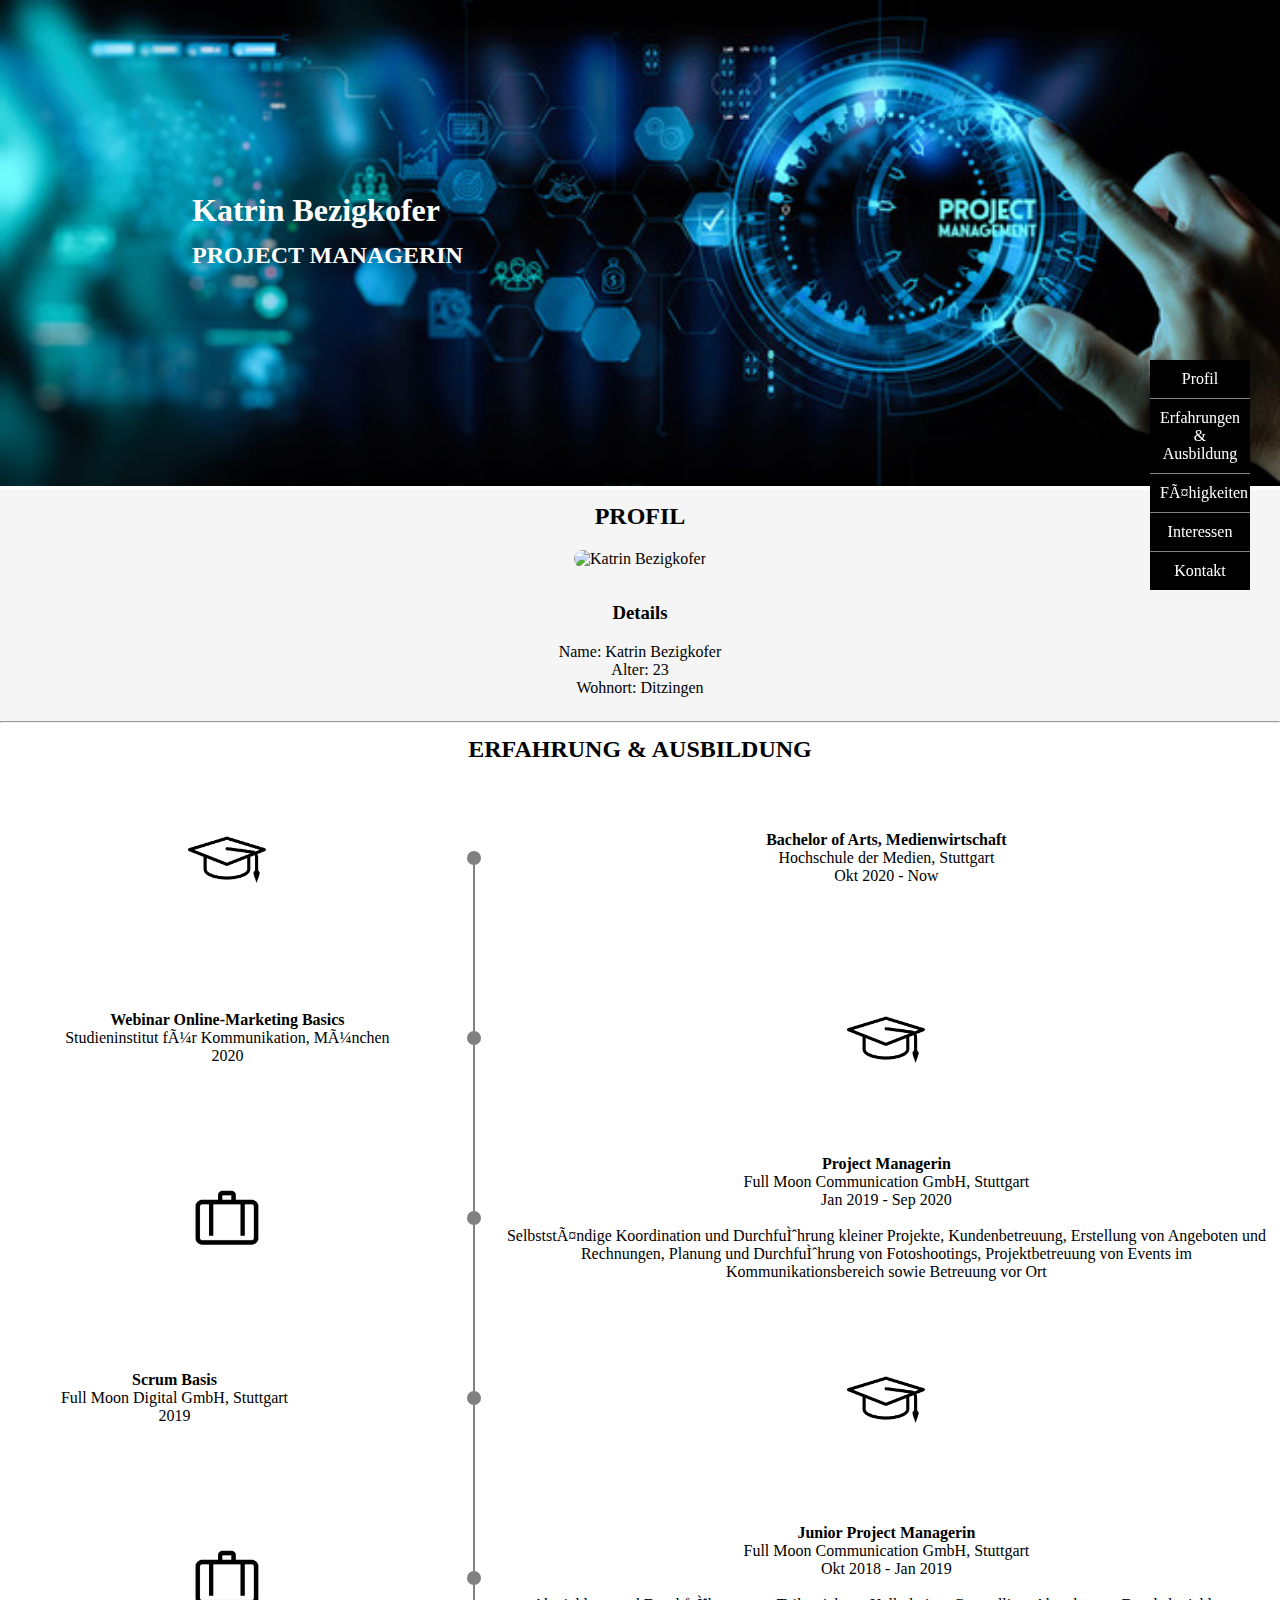
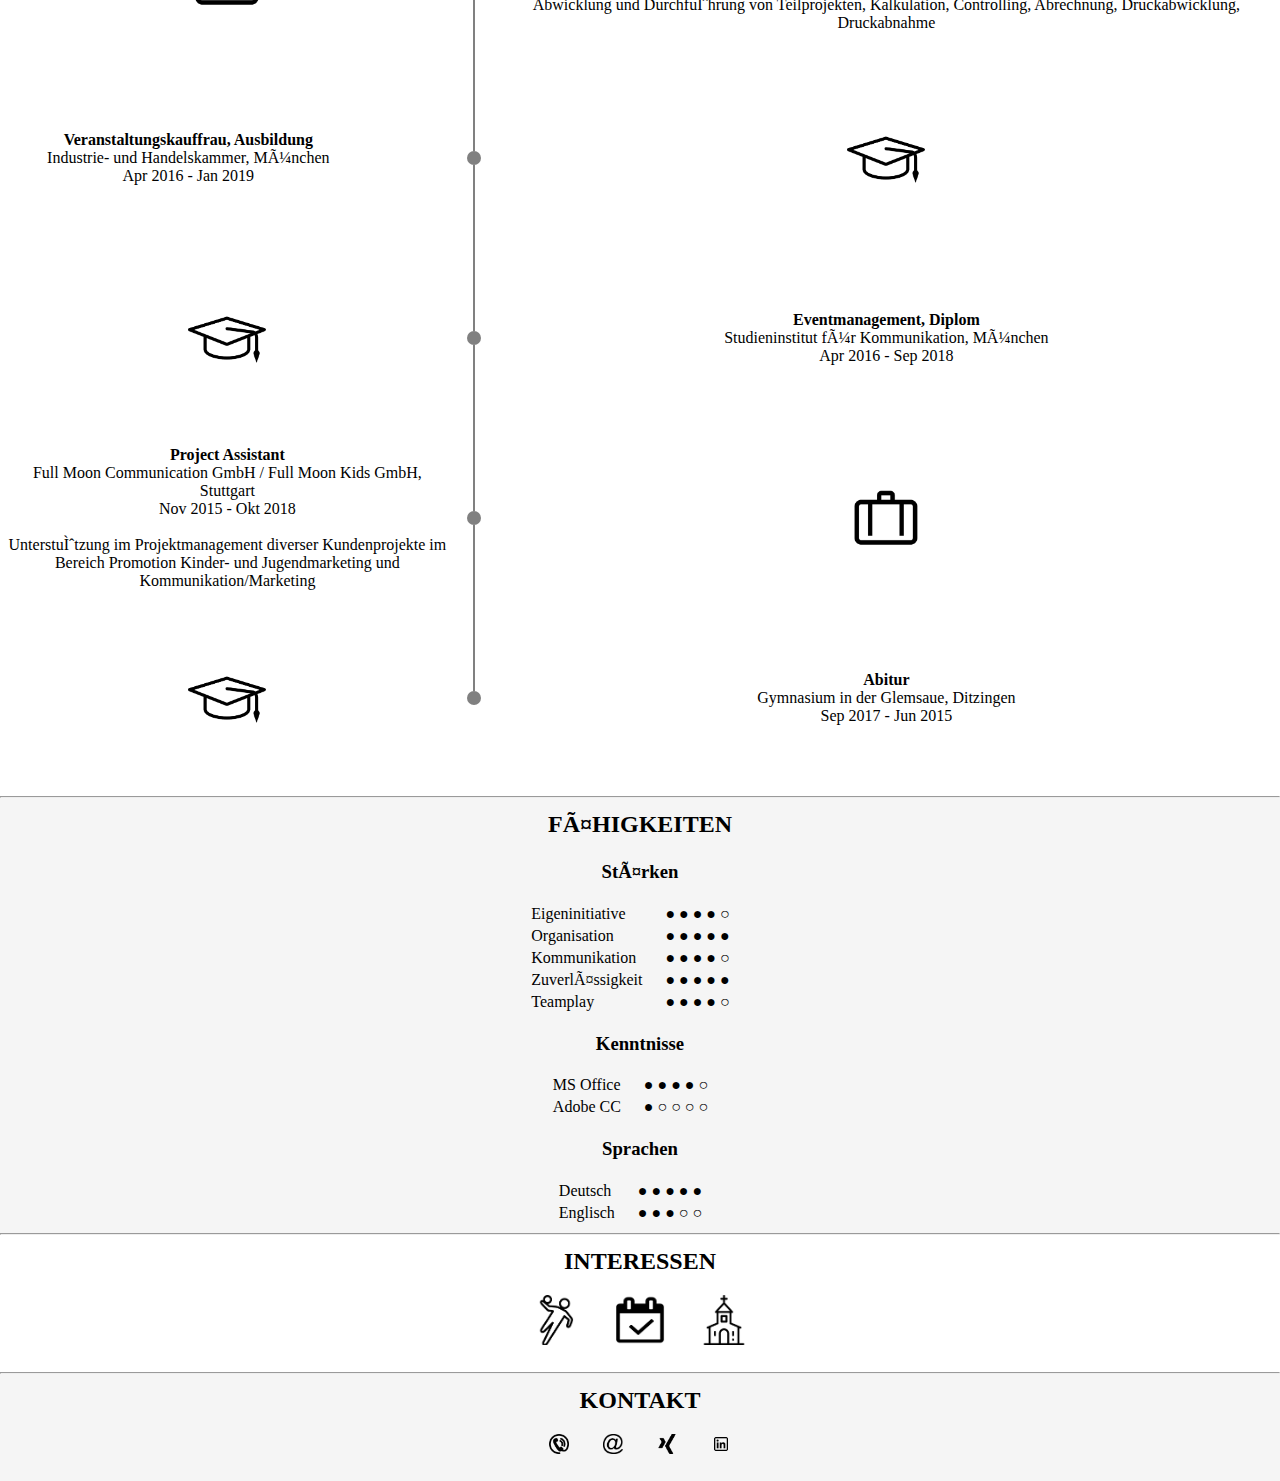
==== commit c89d5c74: "angepasst" ====
--- a/index.html
+++ b/index.html
@@ -34,64 +34,132 @@
 
         <section id="Erfahrungen & Ausbildung">
             <h2>Erfahrung & Ausbildung</h2>
-            <p><strong>Bachelor of Arts, Medienwirtschaft</strong>
-                <br>Hochschule der Medien, Stuttgart
-                <br>Okt 2020 - Now
-            </p>
-               
-            <p><strong>Webinar Online-Marketing Basics</strong>
-                <br>Studieninstitut für Kommunikation, München
-                <br>2020
-            </p>
-    
-            <p><strong>Project Managerin</strong>
-                <br>Full Moon Communication GmbH, Stuttgart
-                <br>Jan 2019 - Sep 2020
-                <p class="blockabsatz">Selbstständige Koordination und Durchführung
-                    kleiner Projekte, Kundenbetreuung, Erstellung von
-                    Angeboten und Rechnungen, Planung und
-                    Durchführung von Fotoshootings,
-                    Projektbetreuung von Events im
-                    Kommunikationsbereich sowie Betreuung vor Ort
-                </p>
-            </p>
-
-            <p><strong>Scrum Basis</strong>
-                <br>Full Moon Digital GmbH, Stuttgart
-                <br>2019
-            </p>
-                
-            <p><strong>Junior Project Managerin</strong>
-                <br>Full Moon Communication GmbH, Stuttgart
-                <br>Okt 2018 - Jan 2019
-                <p class="blockabsatz">Abwicklung und Durchführung von Teilprojekten,
-                    Kalkulation, Controlling, Abrechnung,
-                    Druckabwicklung, Druckabnahme</p>
-            </p>
-
-            <p><strong>Veranstaltungskauffrau, Ausbildung</strong>
-                <br>Industrie- und Handelskammer, München
-                <br>Apr 2016 - Jan 2019
-            </p>
+
+            <div class="zeitleiste">
+
+                <div>
+                    <div class="timestamp-img">
+                        <img class="timeline-img" src="images/studentenkappe.png" alt="Studentenkappe">
+                    </div>
+                        <div class="timestamp">
+                            <p><strong>Webinar Online-Marketing Basics</strong><br>
+                                Studieninstitut für Kommunikation, München<br>
+                                2020
+                            </p>     
+                        </div>
+                        <div class="timestamp-img">
+                            <img class="timeline-img" src="images/aktenkoffer.png" alt="Aktenkoffer">
+                        </div>
+                        <div class="timestamp">
+                            <p><strong>Scrum Basis</strong><br>
+                                Full Moon Digital GmbH, Stuttgart <br>
+                                2019
+                                </p>
+                            </p>
+                        </div>
+                        <div class="timestamp-img">
+                            <img class="timeline-img" src="images/aktenkoffer.png" alt="Aktenkoffer">
+                        </div>
+                        <div class="timestamp">
+                            <p><strong>Veranstaltungskauffrau, Ausbildung</strong><br>
+                                Industrie- und Handelskammer, München<br>
+                                Apr 2016 - Jan 2019
+                                </p>
+                            </p>
+                        </div>
+                        <div class="timestamp-img">
+                            <img class="timeline-img" src="images/studentenkappe.png" alt="Studentenkappe">
+                        </div>
+                        <div class="timestamp">
+                            <p><strong>Project Assistant</strong><br>
+                                Full Moon Communication GmbH / Full Moon Kids GmbH, Stuttgart<br>
+                                Nov 2015 - Okt 2018 <br><br>
+                                Unterstützung im Projektmanagement diverser Kundenprojekte im Bereich 
+                                Promotion Kinder- und Jugendmarketing und Kommunikation/Marketing
+                            </p>
+                        </div>
+                        <div class="timestamp-img">
+                            <img class="timeline-img" src="images/studentenkappe.png" alt="Studentenkappe">
+                        </div>
+                </div>
+
+                <div class="lines"> 
+                    <div class="dot"></div>
+                    <div class="line"></div>
+                    <div class="dot"></div>
+                    <div class="line"></div>
+                    <div class="dot"></div>
+                    <div class="line"></div>
+                    <div class="dot"></div>
+                    <div class="line"></div>
+                    <div class="dot"></div>
+                    <div class="line"></div>
+                    <div class="dot"></div>
+                    <div class="line"></div>
+                    <div class="dot"></div>
+                    <div class="line"></div>
+                    <div class="dot"></div>
+                    <div class="line"></div>
+                    <div class="dot"></div>
+                </div>
             
-            <p><strong>Eventmanagement, Diplom</strong>
-                <br>Studieninstitut für Kommunikation, München
-                <br>Apr 2016 - Sep 2018
-            </p>
+                <div>
+                    <div class="timestamp">
+                        <p><strong>Bachelor of Arts, Medienwirtschaft</strong><br>
+                            Hochschule der Medien, Stuttgart<br>
+                            Okt 2020 - Now
+                        </p>
+                    </div>
+                    <div class="timestamp-img">
+                        <img class="timeline-img" src="images/studentenkappe.png" alt="Studentenkappe">
+                    </div>
+                    <div class="timestamp">
+                        <p><strong>Project Managerin</strong><br>
+                            Full Moon Communication GmbH, Stuttgart<br>
+                            Jan 2019 - Sep 2020 <br><br>
+                            Selbstständige Koordination und Durchführung
+                                kleiner Projekte, Kundenbetreuung, Erstellung von
+                                Angeboten und Rechnungen, Planung und
+                                Durchführung von Fotoshootings,
+                                Projektbetreuung von Events im
+                                Kommunikationsbereich sowie Betreuung vor Ort
+                            
+                        </p>
+                    </div>
+                    <div class="timestamp-img">
+                        <img class="timeline-img" src="images/studentenkappe.png" alt="Studentenkappe">
+                    </div>
+                    <div class="timestamp">
+                        <p><strong>Junior Project Managerin</strong><br>
+                            Full Moon Communication GmbH, Stuttgart<br>
+                            Okt 2018 - Jan 2019<br><br>
+                            Abwicklung und Durchführung von Teilprojekten,
+                                Kalkulation, Controlling, Abrechnung,
+                                Druckabwicklung, Druckabnahme
+                            
+                        </p>
+                    </div>
+                    <div class="timestamp-img">
+                        <img class="timeline-img" src="images/studentenkappe.png" alt="Studentenkappe">
+                    </div>
+                    <div class="timestamp">
+                        <p><strong>Eventmanagement, Diplom</strong><br>
+                            Studieninstitut für Kommunikation, München<br>
+                            Apr 2016 - Sep 2018
+                        </p>
+                    </div>
+                    <div class="timestamp-img">
+                        <img class="timeline-img" src="images/aktenkoffer.png" alt="Aktenkoffer">
+                    </div>
+                    <div class="timestamp">
+                        <p><strong>Abitur</strong><br>
+                            Gymnasium in der Glemsaue, Ditzingen<br>
+                            Sep 2017 - Jun 2015
+                        </p>
+                    </div>
+                </div>
+            </div>     
             
-            <p><strong>Project Assistant</strong>
-                <br>Full Moon Communication GmbH / Full Moon Kids GmbH, Stuttgart
-                <br>Nov 2015 - Okt 2018
-                <p class="blockabsatz">Unterstützung im Projektmanagement diverser
-                    Kundenprojekte im Bereich Promotion Kinder- und
-                    Jugendmarketing und Kommunikation/Marketing</p>
-            </p>
-
-            <p><strong>Abitur</strong>
-                <br>Gymnasium in der Glemsaue, Ditzingen
-                <br>Sep 2017 - Jun 2015
-            </p>
-        
         </section>
 
         <hr> 
@@ -156,53 +224,7 @@
 
     <hr> 
 
-    <h1>CSS - Zeitstrahl</h1>
-
-    <div class="zeitleiste">
-
-        <div>
-            <div class="timestamp-img">
-                <img class="timeline-img" src="images/fifa.jpg" alt="Fifa">
-            </div>
-                <div class="timestamp">
-                    <p ><strong>Schach</strong><br>
-                        logisches Brettspiel</p>     
-                </div>
-                <div class="timestamp-img">
-                    <img class="timeline-img" src="images/info.jpg" alt="Info">
-                </div>
-                <div class="timestamp">
-                    <p><strong>Zauberwürfel</strong><br>Freizeitspiel aus den 90ern</p>
-                </div>
-        </div>
-
-        <div class="lines"> 
-            <div class="dot"></div>
-            <div class="line"></div>
-            <div class="dot"></div>
-            <div class="line"></div>
-            <div class="dot"></div>
-            <div class="line"></div>
-            <div class="dot"></div>
-        </div>
     
-        <div>
-            <div class="timestamp">
-                <p><strong>Fifa</strong><br> Fifa is a Computer Game
-                </p>
-            </div>
-            <div class="timestamp-img">
-                <img class="timeline-img" src="images/schach.jpg" alt="Schach">
-            </div>
-            <div class="timestamp">
-                <p><strong>Informatik</strong><br> Fun with Code</p>
-            </div>
-            <div class="timestamp-img">
-                <img class="timeline-img" src="images/zauberwuerfel.jpg" alt="Zauberwürfel">
-            </div>
-        </div>
-    </div>     
-
     <footer>
         <section class="light-background" id="Kontakt">
             <h2>Kontakt</h2>
--- a/test.css
+++ b/test.css
@@ -215,7 +215,7 @@
 }
 
 .lines{
-    padding-top:63px;
+    padding-top:83px;
     padding-left:20px;
     padding-right:20px;
 }
@@ -228,7 +228,7 @@
 }
         
 .line{
-    height:126px;
+    height:166px;
     width:2px;
     background: gray;
     margin-left: 6px;
@@ -237,7 +237,7 @@
 .timestamp {
     display: flex;
     align-items: center;
-    height: 140px;
+    height: 180px;
     margin: 0;
     padding: 0;
 }
@@ -248,14 +248,14 @@
 
 .timeline-img{
     height: 60px;
-    margin-top: 40px;
-    margin-bottom: 40px;
+    margin-top: 60px;
+    margin-bottom: 60px;
     margin-left: auto;
     margin-right: auto;
 }
 
 .timestamp-img{
-    height: 140px;
+    height: 180px;
 }
 
 .zeitleiste-info {
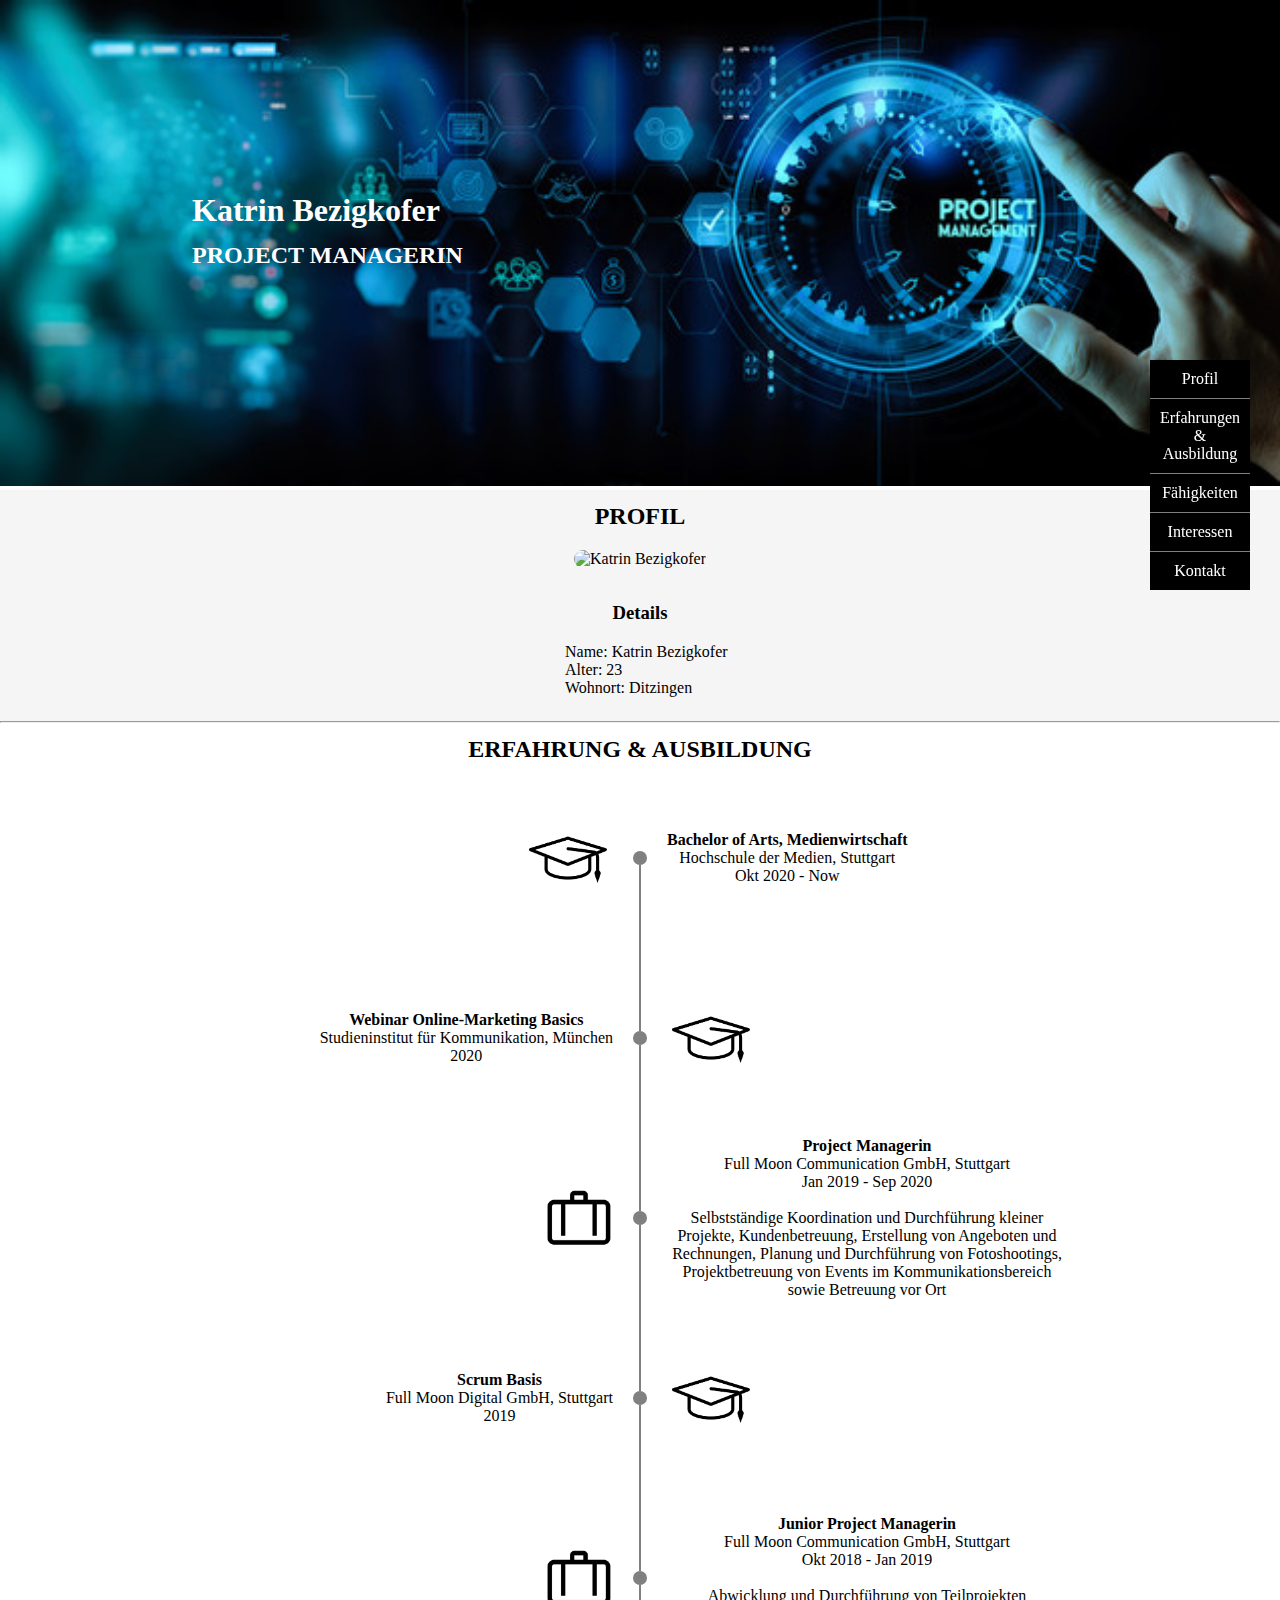
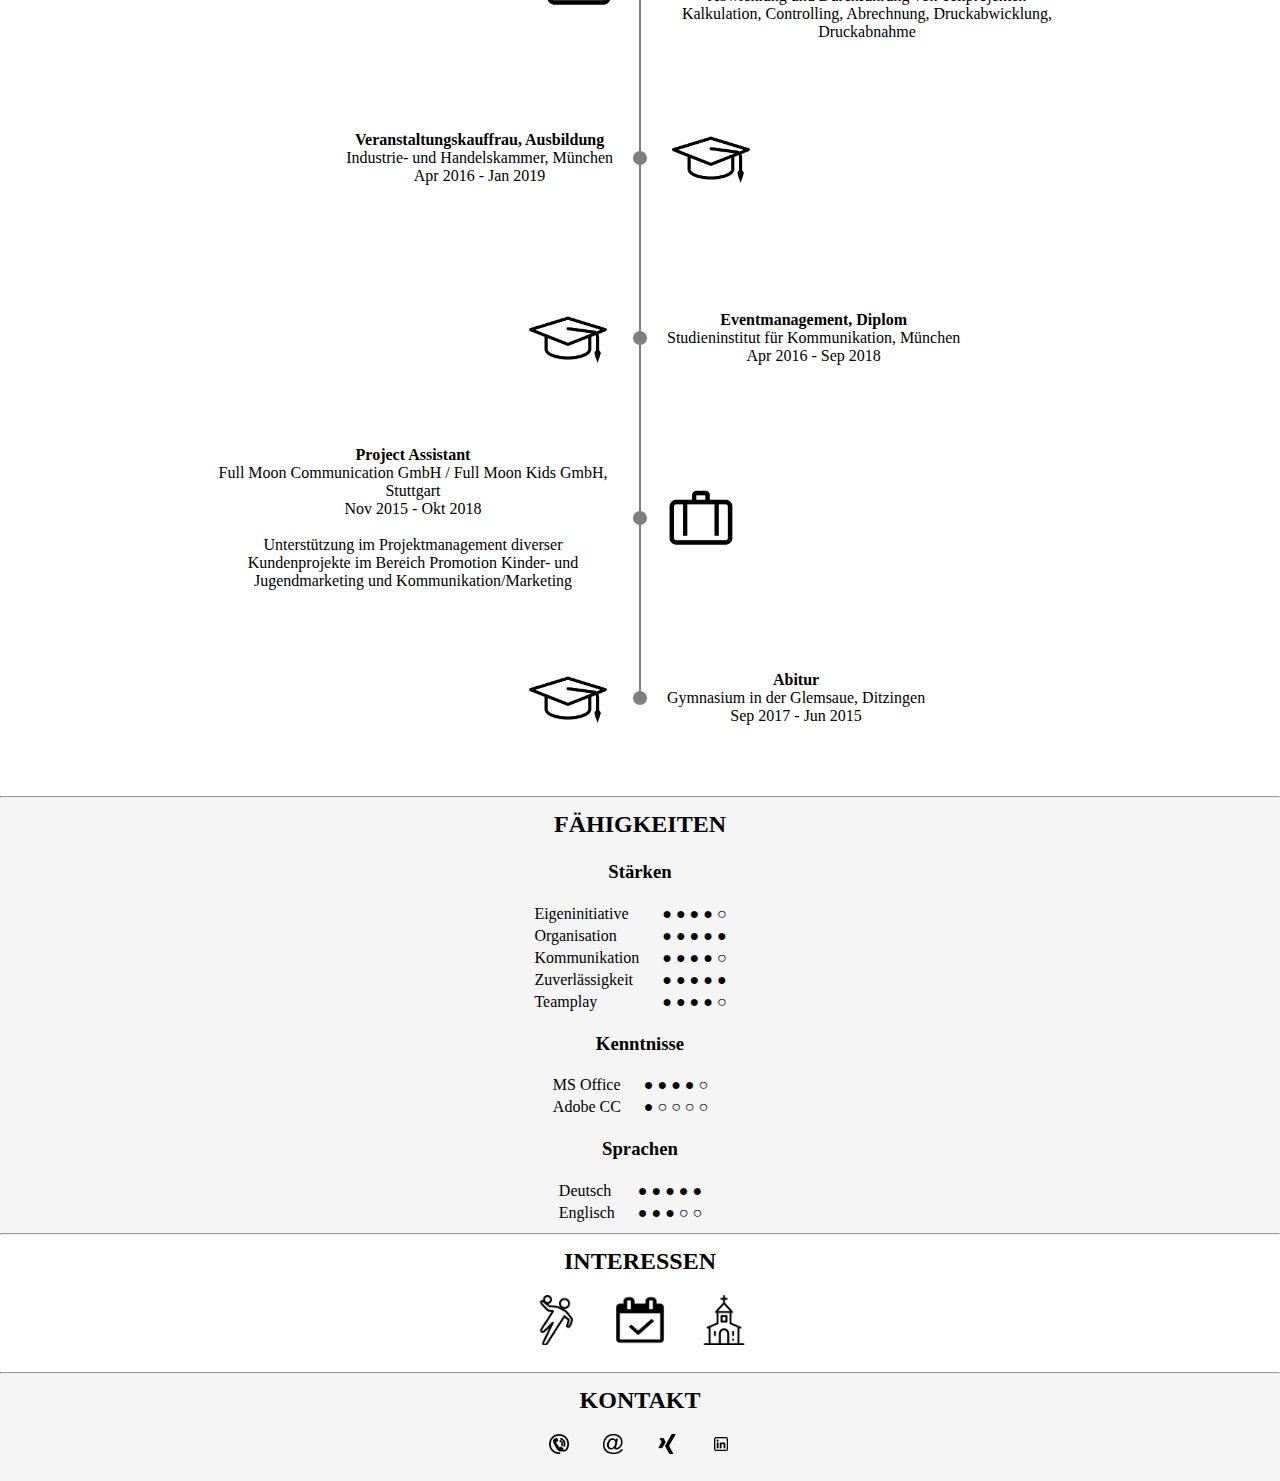
==== commit 35cde7df: "Zeitleiste angepasst" ====
--- a/index.html
+++ b/index.html
@@ -1,9 +1,9 @@
 <!DOCTYPE html>
 <html>
     <head >
-        <link rel="stylesheet" href="test.css">
+        <link rel="stylesheet" href="style.css">
         <title>Katrin Bezigkofer</title>
-        <meta charset=utf-8">
+        <meta charset="utf-8">
         <meta name="viewport" content="width=device-width,initial-scale=1.0"/>
     </head>
 
@@ -22,12 +22,12 @@
 
         <section class="light-background" id="Profil">
             <h2>Profil</h2>
-            <img class="circle" src="images/IMG_3580.JPG" alt="Katrin Bezigkofer"/> <br>
+            <img class="circle" src="images/profilbild.JPG" alt="Katrin Bezigkofer"/> <br>
             <h3>Details</h3>
             <p class="linksbündig">Name: Katrin Bezigkofer <br>
                 Alter: 23 <br>
                 Wohnort: Ditzingen
-            </p>
+            </p>    
         </section>
 
         <hr> 
@@ -38,39 +38,37 @@
             <div class="zeitleiste">
 
                 <div>
-                    <div class="timestamp-img">
-                        <img class="timeline-img" src="images/studentenkappe.png" alt="Studentenkappe">
-                    </div>
-                        <div class="timestamp">
+                    <div class="timestamp-size timestamp-img-left">
+                        <img class="timeline-img" src="images/studentenkappe_icon.png" alt="Studentenkappe">
+                    </div>
+                        <div class="timestamp-size left timestamp">
                             <p><strong>Webinar Online-Marketing Basics</strong><br>
                                 Studieninstitut für Kommunikation, München<br>
                                 2020
                             </p>     
                         </div>
-                        <div class="timestamp-img">
-                            <img class="timeline-img" src="images/aktenkoffer.png" alt="Aktenkoffer">
-                        </div>
-                        <div class="timestamp">
+                        <div class="timestamp-size timestamp-img-left">
+                            <img class="timeline-img" src="images/aktenkoffer_icon.png" alt="Aktenkoffer">
+                        </div>
+                        <div class="timestamp-size left timestamp">
                             <p><strong>Scrum Basis</strong><br>
                                 Full Moon Digital GmbH, Stuttgart <br>
                                 2019
-                                </p>
                             </p>
                         </div>
-                        <div class="timestamp-img">
-                            <img class="timeline-img" src="images/aktenkoffer.png" alt="Aktenkoffer">
-                        </div>
-                        <div class="timestamp">
+                        <div class="timestamp-size timestamp-img-left">
+                            <img class="timeline-img" src="images/aktenkoffer_icon.png" alt="Aktenkoffer">
+                        </div>
+                        <div class="timestamp-size left timestamp">
                             <p><strong>Veranstaltungskauffrau, Ausbildung</strong><br>
                                 Industrie- und Handelskammer, München<br>
                                 Apr 2016 - Jan 2019
-                                </p>
                             </p>
                         </div>
-                        <div class="timestamp-img">
-                            <img class="timeline-img" src="images/studentenkappe.png" alt="Studentenkappe">
-                        </div>
-                        <div class="timestamp">
+                        <div class="timestamp-size timestamp-img-left">
+                            <img class="timeline-img" src="images/studentenkappe_icon.png" alt="Studentenkappe">
+                        </div>
+                        <div class="timestamp-size left timestamp">
                             <p><strong>Project Assistant</strong><br>
                                 Full Moon Communication GmbH / Full Moon Kids GmbH, Stuttgart<br>
                                 Nov 2015 - Okt 2018 <br><br>
@@ -78,8 +76,8 @@
                                 Promotion Kinder- und Jugendmarketing und Kommunikation/Marketing
                             </p>
                         </div>
-                        <div class="timestamp-img">
-                            <img class="timeline-img" src="images/studentenkappe.png" alt="Studentenkappe">
+                        <div class="timestamp-size timestamp-img-left">
+                            <img class="timeline-img" src="images/studentenkappe_icon.png" alt="Studentenkappe">
                         </div>
                 </div>
 
@@ -104,16 +102,16 @@
                 </div>
             
                 <div>
-                    <div class="timestamp">
+                    <div class="timestamp-size right timestamp">
                         <p><strong>Bachelor of Arts, Medienwirtschaft</strong><br>
                             Hochschule der Medien, Stuttgart<br>
                             Okt 2020 - Now
                         </p>
                     </div>
-                    <div class="timestamp-img">
-                        <img class="timeline-img" src="images/studentenkappe.png" alt="Studentenkappe">
-                    </div>
-                    <div class="timestamp">
+                    <div class="timestamp-size timestamp-img-rechts">
+                        <img class="timeline-img" src="images/studentenkappe_icon.png" alt="Studentenkappe">
+                    </div>
+                    <div class="timestamp-size right timestamp">
                         <p><strong>Project Managerin</strong><br>
                             Full Moon Communication GmbH, Stuttgart<br>
                             Jan 2019 - Sep 2020 <br><br>
@@ -126,32 +124,31 @@
                             
                         </p>
                     </div>
-                    <div class="timestamp-img">
-                        <img class="timeline-img" src="images/studentenkappe.png" alt="Studentenkappe">
-                    </div>
-                    <div class="timestamp">
+                    <div class="timestamp-size timestamp-img-rechts">
+                        <img class="timeline-img" src="images/studentenkappe_icon.png" alt="Studentenkappe">
+                    </div>
+                    <div class="timestamp-size right timestamp">
                         <p><strong>Junior Project Managerin</strong><br>
                             Full Moon Communication GmbH, Stuttgart<br>
                             Okt 2018 - Jan 2019<br><br>
-                            Abwicklung und Durchführung von Teilprojekten,
+                            Abwicklung und Durchführung von Teilprojekten
                                 Kalkulation, Controlling, Abrechnung,
-                                Druckabwicklung, Druckabnahme
-                            
-                        </p>
-                    </div>
-                    <div class="timestamp-img">
-                        <img class="timeline-img" src="images/studentenkappe.png" alt="Studentenkappe">
-                    </div>
-                    <div class="timestamp">
+                                Druckabwicklung, Druckabnahme    
+                        </p>
+                    </div>
+                    <div class="timestamp-size timestamp-img-rechts">
+                        <img class="timeline-img" src="images/studentenkappe_icon.png" alt="Studentenkappe">
+                    </div>
+                    <div class="timestamp-size right timestamp">
                         <p><strong>Eventmanagement, Diplom</strong><br>
                             Studieninstitut für Kommunikation, München<br>
                             Apr 2016 - Sep 2018
                         </p>
                     </div>
-                    <div class="timestamp-img">
-                        <img class="timeline-img" src="images/aktenkoffer.png" alt="Aktenkoffer">
-                    </div>
-                    <div class="timestamp">
+                    <div class="timestamp-size timestamp-img-rechts">
+                        <img class="timeline-img" src="images/aktenkoffer_icon.png" alt="Aktenkoffer">
+                    </div>
+                    <div class="timestamp-size right timestamp">
                         <p><strong>Abitur</strong><br>
                             Gymnasium in der Glemsaue, Ditzingen<br>
                             Sep 2017 - Jun 2015
@@ -217,8 +214,8 @@
         <section id="Interessen">
             <h2>Interessen</h2>
             <img src="images/handball_icon.PNG" alt="Handballspieler" title="Handball" width="50" height="50"/>
-            <img src="images/icon_events.png" alt="Kalender" title="Events" width="50" height="50"/> 
-            <img src="images/icon_kirche.png" alt="Kirche" title="Kirche mit Jörg" width="50" height="50"/>
+            <img src="images/events_icon.png" alt="Kalender" title="Eventmanagement" width="50" height="50"/> 
+            <img src="images/kirche_icon.png" alt="Kirche" title="Jugendarbeit Kirche" width="50" height="50"/>
         </section>
     </body>
 
--- a/style.css
+++ b/style.css
@@ -0,0 +1,282 @@
+*{
+    font-family: PT Sans;
+    text-align: center;
+}
+
+body{
+    margin:0;
+}
+
+section{
+    padding: 8px;
+    margin: 0;
+}
+
+p {
+    width: 600px;
+    margin-left:auto;
+    margin-right: auto;
+}
+
+h2 {
+    margin:0;
+    padding-top: 5px;
+    padding-bottom: 5px;
+    font-family: Arial Narrow;
+    text-transform: uppercase;
+}
+
+.light-background {
+    background-color: whitesmoke;
+}
+
+.circle {
+    height: 200px;
+    width: 200px;
+    border-radius: 200px;
+    object-fit: cover; 
+    object-position: top center;
+}
+
+hr {
+    margin: 0;
+    color: lightgray;
+}
+
+table {
+    margin-left: auto;
+    margin-right: auto;
+}
+
+td {
+    text-align: left;
+    padding-right: 20px;
+}
+
+img{
+    margin: 15px;
+}
+
+.startbild {
+    width: 100%;
+    margin: 0;
+}
+
+.titelschrift {
+    position: absolute;
+    color: white;
+    padding: 15%;
+}
+
+.titel-name {
+    margin: 0;
+}
+
+.titel-bezeichnung {
+    margin-top: 50px;
+}
+
+.linksbündig {
+    width: 180px;
+    padding-left: 30px;
+    text-align: left;
+}
+
+.blockabsatz {
+    hyphens: auto;
+	text-align: justify;
+    text-align-last: center;
+}
+
+td:last-child{
+    margin-right: 0;
+}
+
+.navigation-list {
+    width: 100px;
+    margin: 0;
+    padding: 0;
+    position: fixed; 
+    top: 40%; 
+    right: 30px; 
+}
+
+.navigation-list a li {
+    text-align: center;
+    display: block;
+    color: white;
+    background-color: black;
+    padding: 10px;
+}
+
+.navigation-list a li:hover {
+    background-color: #66CCCC;
+    color: black;
+}
+
+.navigation-list a {
+    margin: 0px;
+    display: block; 
+    width: 100%; 
+    height: 100%;
+    border-bottom: 1px solid grey;
+}
+
+.navigation-list a:last-child {
+    border-bottom: none;
+}
+
+a {
+    color:white;
+    text-decoration: none;
+    width: 100%;
+    height: 100%;
+}
+
+.overlay {
+    position: absolute;
+    top: 0;
+    bottom: 0;
+    left: 0;
+    right: 0;
+    height: 100px;
+    width: 100px;
+    opacity: 0;
+    transition: .5s ease;
+    background-color: #008CBA;
+  }
+  
+  .container:hover .overlay {
+    opacity: 1;
+  }
+
+  .text {
+    color: white;
+    font-size: 20px;
+    position: absolute;
+    top: 50%;
+    left: 50%;
+    -webkit-transform: translate(-50%, -50%);
+    -ms-transform: translate(-50%, -50%);
+    transform: translate(-50%, -50%);
+    text-align: center;
+  }
+
+#zeitleiste {
+  position: relative;
+  margin-left: 7.5em;
+  list-style-type: none;
+}	
+
+#zeitleiste::before {
+  position: absolute;
+  content: "";
+  bottom: 0;
+  left: 0;
+  top: 0;
+  background: orange;
+  width: 0.4em;
+}
+
+#zeitleiste >li::before{
+  position: absolute;
+  content: "";
+  width: 1em;
+  height: 1em;
+  left: -0.5em;  
+  border-radius: 50%;
+  border: 0.2em solid orange;
+  background: orange;
+} 
+
+#zeitleiste >li {
+  margin-bottom: 3em;
+}
+
+li h3 {
+  margin: -1em 0 0.2em;
+}
+
+time {
+    display: block;
+	font-weight: bold;
+	margin-left: -10em;
+	width: 6.5em;
+	text-align:right;
+}
+
+.timeline-body{
+  display:flex;
+  justify-content:center;
+}
+  
+.zeitleiste{
+    display:flex;
+    justify-content:center;
+}
+
+.lines{
+    padding-top:83px;
+    padding-left:20px;
+    padding-right:20px;
+}
+        
+.dot{
+    width:14px;
+    height:14px;
+    background: gray;
+    border-radius:7px;
+}
+        
+.line{
+    height:166px;
+    width:2px;
+    background: gray;
+    margin-left: 6px;
+}
+
+.timestamp-size {
+    width: 400px;
+    height: 180px;
+    margin: 0;
+    padding: 0;
+}
+
+.timestamp {
+    display: flex;
+    align-items: center;
+}
+
+.timestamp p {
+    width: auto;
+}
+
+.left p {
+    margin-left: auto;
+    margin-right: 0;
+}
+
+.right p {
+    margin-left: 0;
+    margin-right: auto;
+}
+
+.timeline-img{
+    height: 60px;
+    margin-top: 60px;
+    margin-bottom: 60px;
+    margin-left: auto;
+    margin-right: auto;
+}
+
+.timestamp-img-left{
+    text-align: right ;
+}
+
+.timestamp-img-rechts{
+    text-align: left ;
+}
+
+.zeitleiste-info {
+    height: 120px;
+}
